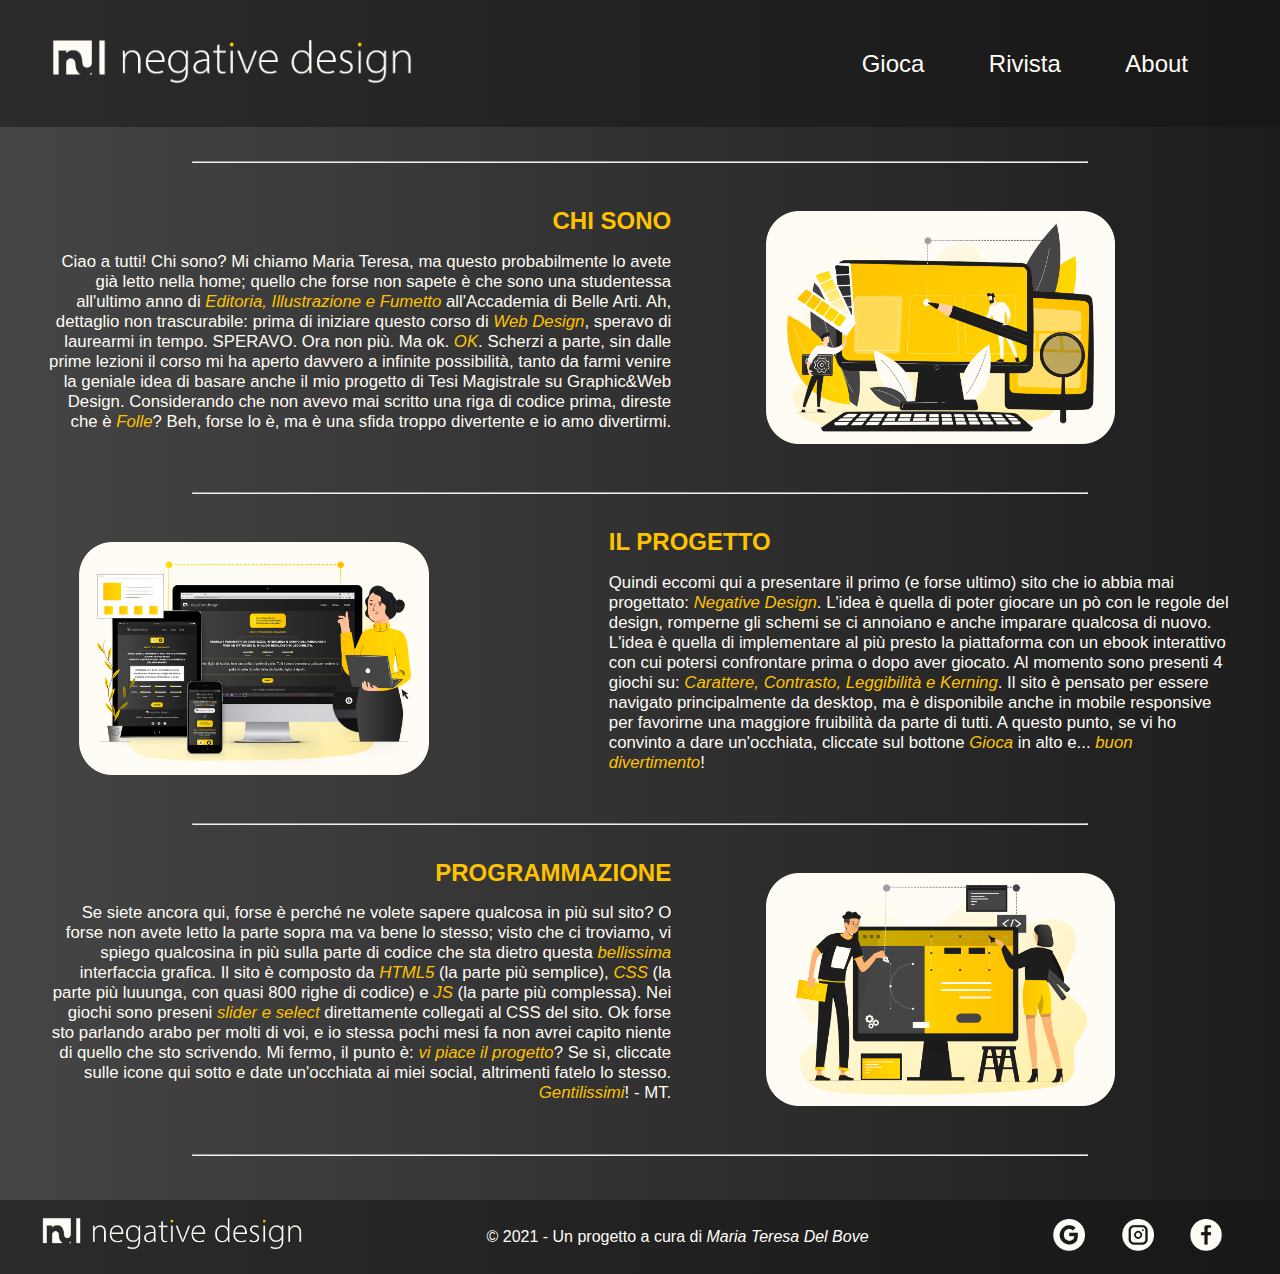
==== about.html @ 154e50cb "Aggiunta pagina About e collegata a navbar" ====
<!doctype html>
<html>
<head>
    <meta name="viewport" content="width=device-width, initial-scale=1.0">
    <link rel="stylesheet" href="stile_nd.css" type="text/css">
    <link rel="icon" type="image/png" href="favicon.png">
    <title>Negative Design</title>
</head>

<body>
    <div id="homemenu">
        <a href="homepage.html"><img id="header-logo-ext" src="immagini/Logo_Bianco-Giallo_ext.png" alt="ND LOGO"></a>
        <nav id="navbar">
	        <ul>
 		        <a href="carattere.html"><li>Gioca</li></a>
 		        <a href="#"><li>Rivista</li></a>
 		        <a href="about.html"><li>About</li></a>
	        </ul>
        </nav>
    </div>
    
     <br/> <hr>
        
        <div class="contenitore-reverse">
            <div class="card-giochi-dx">
                <h3 class="titolo-gioco-dx">CHI SONO</h3>
                <p class="testo-dx">
                Ciao a tutti! Chi sono? Mi chiamo Maria Teresa, ma questo probabilmente lo avete già letto nella home; quello che forse non sapete è che sono una studentessa all'ultimo anno di <span class="highlight">Editoria, Illustrazione e Fumetto</span> all'Accademia di Belle Arti. Ah, dettaglio non trascurabile: prima di iniziare questo corso di <span class="highlight">Web Design</span>, speravo di laurearmi in tempo. SPERAVO. Ora non più. Ma ok. <span class="highlight">OK</span>. Scherzi a parte, sin dalle prime lezioni il corso mi ha aperto davvero a infinite possibilità, tanto da farmi venire la geniale idea di basare anche il mio progetto di Tesi Magistrale su Graphic&Web Design. Considerando che non avevo mai scritto una riga di codice prima, direste che è <span class="highlight">Folle</span>? Beh, forse lo è, ma è una sfida troppo divertente e io amo divertirmi.
                </p>
            </div>
            <div class="img-contenitore-dx">
            <img src="immagini/illustrazione_about_01.png" class="illustrazione-about" alt="Illustrazione">
            </div>
        </div>
    
     <hr>

        <div class="contenitore">
            <div class="img-contenitore-sx">
            <img src="immagini/illustrazione_about_02.png" class="illustrazione-about" alt="Illustrazione">
            </div>
            <div class="card-giochi-sx">
                <h3 class="titolo-gioco-sx">IL PROGETTO</h3><br/>
                <p class="testo-sx">Quindi eccomi qui a presentare il primo (e forse ultimo) sito che io abbia mai progettato: <span class="highlight">Negative Design</span>. L'idea è quella di poter giocare un pò con le regole del design, romperne gli schemi se ci annoiano e anche imparare qualcosa di nuovo. L'idea è quella di implementare al più presto la piattaforma con un ebook interattivo con cui potersi confrontare prima o dopo aver giocato. Al momento sono presenti 4 giochi su: <span class="highlight">Carattere, Contrasto, Leggibilità e Kerning</span>. Il sito è pensato per essere navigato principalmente da desktop, ma è disponibile anche in mobile responsive per favorirne una maggiore fruibilità da parte di tutti. A questo punto, se vi ho convinto a dare un'occhiata, cliccate sul bottone <span class="highlight">Gioca</span> in alto e... <span class="highlight">buon divertimento</span>!
                </p>
            </div>
        </div>
    
    <hr>
    
        <div class="contenitore-reverse">
            <div class="card-giochi-dx">
                <h3 class="titolo-gioco-dx">PROGRAMMAZIONE</h3>
                <p class="testo-dx">
                Se siete ancora qui, forse è perché ne volete sapere qualcosa in più sul sito? O forse non avete letto la parte sopra ma va bene lo stesso; visto che ci troviamo, vi spiego qualcosina in più sulla parte di codice che sta dietro questa <span class="highlight">bellissima</span> interfaccia grafica. Il sito è composto da <span class="highlight">HTML5</span> (la parte più semplice), <span class="highlight">CSS</span> (la parte più luuunga, con quasi 800 righe di codice) e <span class="highlight">JS</span> (la parte più complessa). Nei giochi sono preseni <span class="highlight">slider e select</span> direttamente collegati al CSS del sito. Ok forse sto parlando arabo per molti di voi, e io stessa pochi mesi fa non avrei capito niente di quello che sto scrivendo. Mi fermo, il punto è: <span class="highlight">vi piace il progetto</span>? Se sì, cliccate sulle icone qui sotto e date un'occhiata ai miei social, altrimenti fatelo lo stesso. <span class="highlight">Gentilissimi</span>! - MT.</p>
            </div>
            <div class="img-contenitore-dx">
            <img src="immagini/illustrazione_about_03.png" class="illustrazione-about" alt="Illustrazione">
            </div>
        </div>
    
    <hr> <br/><br/>
    
    <div id="footer">
        <a href="homepage.html"><img id="footer-logo-ext" src="immagini/Logo_Bianco-Giallo_ext.png" alt="ND LOGO"></a>
        <p id="copyright">© 2021 - Un progetto a cura di <i>Maria Teresa Del Bove</i></p>
        <nav id="footer-navbar">
	        <ul>
 		        <a href="mailto:mariat.delbove@gmail.com"><img class="social-icon" src="immagini/icon_google.png" alt="Icona Google"></a>
 		        <a href="https://www.instagram.com/mariatdelbove/" target="_blank"><img class="social-icon" src="immagini/icon_insta.png" alt="Icona Instagram"></a>
 		        <a href="https://www.facebook.com/ImmaginartediMariaT" target="_blank"><img class="social-icon" src="immagini/icon_fb.png" alt="Icona Facebook"></a>
	        </ul>
        </nav>
    </div>
</body>
	
</html>
---- stile_nd.css ----
@charset "utf-8";

:root {
  --giallochiaro: #FFDA00;
  --gialloscuro: #FFC200;
  --grigio: #454545;
  --nero: #1D1D1D;
  --bianco: #FFFCF5;
}
* {
    box-sizing: border-box;
}




/* GENERAL */
h3 {
    color: var(--gialloscuro);
    text-transform: uppercase;
}

#heading {
    font-size: 2em;
    font-weight: 800;
    text-transform: uppercase;
}

html {
    background-image: linear-gradient(to right, var(--grigio) , var(--nero));
}

body {
    font-family: "Myriad Pro", "Helvetica", "Gill Sans", "Gill Sans MT", "Arial", sans-serif;
    margin: 0 auto;
    text-align: center;
    color: var(--bianco);
}

button {
    background-image: linear-gradient(to right, var(--giallochiaro) , var(--gialloscuro));
    border-radius: 50px;
    border: none;
    box-shadow: 0 0 0 1px var(--grigio);
    font-size: 16pt;
    font-weight: 600;
    color: var(--nero);
    padding: 15px 30px;
}

.icone-giochi-interni {
    width: 20%;
    margin: 2em;
}

.titolo-gioco-interno {
    text-align: center;
    margin: 0;
    font-size: 1.5em;
    color: var(--gialloscuro);
}

hr {
    width: 35%;
    color: var(--bianco);
    margin-top: 2.5em;
}

.range-contenitore {
    margin: 2em auto;
}

.confirm-button {
    margin: 2em auto;
}

a:link {
    text-decoration: none;
    color: var(--bianco);
    cursor: pointer;
}

a:visited {
    text-decoration: none;
    color: var(--bianco);
}

a:hover {
    text-decoration: none;
    color: var(--giallochiaro);
    opacity: 0.9;
    transition: 0.2s;
}

html {
  scroll-behavior: smooth;
}

.icone-giochi:hover {
    opacity: 0.93;
    transition: 0.2s;
}

#footer {
    display: flex;
    align-content: center;
    justify-content: space-between;
    background-color: rgba(18,18,18,0.50);
    padding: 1em
}

#footer-navbar {
    display: flex;
    align-items: center;
}

.social-icon {
    width: 2em;
    margin: 0 1em;
}


#footer-logo-ext {
    padding: 0 30px;
    width: 20em;
}




/* HOMEPAGE */
#video-homepage {
    width: 70%;
    margin: 2.5em auto 1em auto;
    border-radius: 5em;
}

h2 {
    font-size: 1.75em;
    text-transform: uppercase;
    line-height: 1.5;
    font-weight: 600;
    max-width: 70%;
    margin: 1.25em auto 0 auto;
}

.highlight {
    text-transform: none;
    font-style: italic;
    font-weight: 300;
    color: var(--gialloscuro)
}

#header-logo {
    width: 40em;
    padding: 5em 5%;
    margin-bottom: auto auto;
}

#header-logo-ext {
    padding: 0 30px;
    width: 30em;
}

p#about {
    text-align: center;
    font-size: 1.2em;
    color: var(--bianco);
}

#tasto-entra {
    margin-top: 30px;
    
}

nav ul {
    margin: 0 30px;
}

nav li {
    list-style: none;
    margin: 0 auto;
    padding: 0 30px;
    display: inline;
    color: var(--bianco);
    font-size: 20pt;
}
		
nav li:hover {
    color: var(--gialloscuro);
}

#homemenu {
    width: 100%;
    display:flex;
    justify-content: space-between;
    align-items: center;
    padding: 2em;
    background-color: rgba(18,18,18,0.50);
}

#navbar {
    display:flex;
    justify-content: space-between;
}

.contenitore {
    margin: 2em;
    display: flex;
    flex-wrap: wrap;
    justify-content: space-around;
    align-items: center;
}

.contenitore-reverse {
    margin: 2em;
    display: flex;
    flex-wrap: wrap;
    justify-content: space-around;
    align-items: center;
}

.card-giochi-sx {    
    flex-basis: 50%;
    display: flex;
    flex-wrap: wrap;
    flex-direction: row;
    justify-content: left;
    align-items: center;
}

.card-giochi-dx {    
    flex-basis: 50%;
    display: flex;
    flex-wrap: wrap;
    flex-direction: row-reverse;
    justify-content: right;
    align-items: center;
}

.titolo-gioco-sx {
    text-align: left;
    margin: 0;
    font-size: 2em;
}

.titolo-gioco-dx {
    text-align: right;
    margin: 0;
    font-size: 2em;
}

.testo-sx {
    text-align: left;
    font-size: 1.5em;
}

.testo-dx {
    text-align: right;
    font-size: 1.5em;
}

.icone-giochi {
    width: 50%;
    flex-basis: 70%;
    margin: 2em;
}

.img-contenitore-sx {
    flex-basis: 40%;
    display: flex;
    flex-wrap: wrap;
    flex-direction: row-reverse;
    justify-content: left; 
}

.img-contenitore-dx {
    flex-basis: 40%;
    display: flex;
    flex-wrap: wrap;
    flex-direction: row;
    justify-content: left; 
}




/* ABOUT */
.illustrazione-about {
    width: 50%;
    flex-basis: 70%;
    margin: 2em;
}



/* CARATTERE */
#text-box-carattere {
    margin: 0 auto;
    border: 2px;
    border-color: var(--giallochiaro);
    width: 700px;
    background: transparent;
    text-align: center;
}

#text-content-carattere {
    font-size: 18pt;
    padding: 25px;
    position: relative;
    line-height: 1.5;
}

#range1-carattere, #range2-carattere, #range3-carattere {
    margin-top: 20px;
    margin-left: 50px;
    margin-right: 50px;
}

#label1-carattere {
    position: relative;
    left: -178px;
}

#label2-carattere {
    position: relative;
    left: -8px;
}

#label3-carattere {
    position: relative;
    left: 168px;
}

.range-carattere {
    -webkit-appearance: none;
    height: 10px;
    border-radius: 5px;
    background: #E3E3E3;
    -webkit-transition: 0.2s;
    transition: opacity 0.2s;
}

.range-carattere:hover {
    background: #CACACA;
}

.range-carattere::-webkit-slider-thumb {
    -webkit-appearance: none;
    appearance: none;
    width: 20px;
    height: 20px;
    border-radius: 50%;
    box-shadow: 0 0 0 1px #757575;
    background: #FFE000;
    cursor: pointer;
}

.range-carattere::-moz-range-thumb {
    width: 20px;
    height: 20px;
    border-radius: 50%;
    box-shadow: 0 0 0 1px #404040;
    background: #FFE000;
    cursor: pointer;
}




/* CONTRASTO */
#text-box-contrasto {
    border: 2px;
    background-color: hsla(0, 0%, 100%, 1.00);
    width: 70%;
}

#text-content-contrasto {
    font-size: 30pt;
    line-height: 1.25;
    padding: 25px;
    position: relative;
    color: hsla(0, 0%, 0%, 1.00);
}

#range1-contrasto, #range2-contrasto, #range3-contrasto, #range4-contrasto, #range5-contrasto, #range6-contrasto {
    margin-top: 20px;
    margin-left: 50px;
    margin-right: 50px;
}

#label1-contrasto {
    position: relative;
    left: 15px;
    margin-right: 15px;
}

#label3-contrasto {
    position: relative;
    left: -106px;
}

#label4-contrasto {
    position: relative;
    left: 51px;
}

#label5-contrasto {
    position: relative;
    left: 200px;
}

.range-contrasto {
    -webkit-appearance: none;
    height: 10px;
    border-radius: 5px;
    background: #E3E3E3;
    -webkit-transition: 0.2s;
    transition: opacity 0.2s;
}

.range-contrasto:hover {
    background: #CACACA;
}

.range-contrasto::-webkit-slider-thumb {
    -webkit-appearance: none;
    appearance: none;
    width: 20px;
    height: 20px;
    border-radius: 50%;
    box-shadow: 0 0 0 1px var(--grigio);
    background: var(--giallochiaro);
    cursor: pointer;
}

.range-contrasto::-moz-range-thumb {
    width: 20px;
    height: 20px;
    border-radius: 50%;
    box-shadow: 0 0 0 1px var(--nero);
    background: var(--giallochiaro);
    cursor: pointer;
}

  


/* LEGGIBILITA */
#text-box-leggibilita {               
     border: 2px;
     background-color: transparent;
     width: 50%;
     margin: 4.75em auto 2em auto;
}

#text-content-leggibilita {
     font-size: 28pt;
     padding: 25px;
     position: relative;
     color: var(--nero);
}

.label-leggibilita {
     font-size: 22px;
     font-weight: 500;
     margin: 20px 20px;
}

/* The container */
.container {
    display: inline;
    position: relative;
    padding-left: 35px;
    margin: 0 20px 12px 20px;
    cursor: pointer;
    font-size: 20px;
    -webkit-user-select: none;
    -moz-user-select: none;
    -ms-user-select: none;
    user-select: none;
}

/* Hide the browser's default radio button */
.container input {
    position: absolute;
    opacity: 0;
    cursor: pointer;
}

/* Create a custom radio button */
.checkmark {
    position: absolute;
    top: 0;
    left: 0;
    height: 20px;
    width: 20px;
    background-color: #E3E3E3;
    border-radius: 50%;
    -webkit-transition: 0.2s;
    transition: opacity 0.2s;
}

/* On mouse-over, add a grey background color */
.container:hover input ~ .checkmark {
    background-color: #CACACA;
}

/* When the radio button is checked, add a yellow background */
.container input:checked ~ .checkmark {
    box-shadow: 0 0 0 1px #404040;
    background-color: #FFE000;
}

/* Create the indicator (the dot/circle - hidden when not checked) */
.checkmark:after {
    content: "";
    position: absolute;
    display: none;
}

/* Show the indicator (dot/circle) when checked */
.container input:checked ~ .checkmark:after {
    display: block;
}




/* KERNING */
.minimum {
    font-size: 218.5px;
    position: relative;
    width: 50%;
    margin: 0 auto;
}

#letter-m1, #letter-i1, #letter-n, #letter-i2, #letter-m2, #letter-u, #letter-m3 {
    position: relative;
}

#minimum-result {
    position: relative;
    top: -258px;
    color: var(--gialloscuro);
    z-index: -1;
    visibility: hidden;
}

#range-i1, #range-n, #range-i2, #range-m2, #range-u {
    width: 100px;
    margin: 0 10px;
    position: relative;
    top: -210px;
}

.range-kerning {
    -webkit-appearance: none;
    width: 100%;
    height: 10px;
    border-radius: 5px;
    background: #E3E3E3;
    -webkit-transition: 0.2s;
    transition: opacity 0.2s;
}

.range-kerning:hover {
    background: #CACACA;
}

.range-kerning::-webkit-slider-thumb {
    -webkit-appearance: none;
    appearance: none;
    width: 20px;
    height: 20px;
    border-radius: 50%;
    box-shadow: 0 0 0 1px var(--grigio);
    background: var(--giallochiaro);
    cursor: pointer;
}

.range-kerning::-moz-range-thumb {
    width: 20px;
    height: 20px;
    border-radius: 50%;
    box-shadow: 0 0 0 1px var(--grigio);
    background: var(--giallochiaro);
    cursor: pointer;
}

#range-contenitore-kerning {
    position: relative;
    top: -7.5em;
    margin-top: 5em;
    margin-bottom: 3em;
}

#kerning-confirm {
    position: relative;
    top: -300px;
}




/* MEDIA QUERY */
@media screen and (min-width: 1025px) and (max-width: 1420px) {
    h2 {font-size: 1.3em;}
    #freccia-giu {width: 2.25em;}
    
    .titolo-gioco-dx, .titolo-gioco-sx {font-size: 1.5em;}
    .testo-dx, .testo-sx {font-size: 1.05em;}
    .contenitore, .contenitore-reverse {margin: 1em;}
    hr {margin-top: 1em; width: 70%}
    #header-logo-ext {padding: 0 20px; width: 25em;}
    nav li {font-size: 18pt;}
    
    #label5-contrasto {left: 140px;}
    #text-content-contrasto {font-size: 24pt; line-height: 1.35;}
    table#text-box-contrasto {width: 70%;}
    
    .minimum {width: 50%; margin-bottom: 60px; font-size: 180px;}
    #minimum-result {top: -273px;}
    
    #footer {padding: 0.75em;}
    #copyright {font-size: 1em;}
    #footer-navbar {justify-content: center; margin-left: -3.5em;}
}

@media screen and (min-width: 768px) and (max-width: 1024px) {
    h2 {font-size: 1.5em;}
    #freccia-giu {width: 1.75em;}
    
    .titolo-gioco-dx, .titolo-gioco-sx {font-size: 1.2em;}
    .testo-dx, .testo-sx {font-size: 0.75em;}
    .contenitore, .contenitore-reverse {margin: 1em;}
    hr {margin-top: 1em; width: 60%}
    #header-logo-ext {padding: 0 10px; width: 16em;}
    nav li {font-size: 14pt; padding: 0 20px;}
    #header-logo {width: 35em;}
    
    #heading {font-size: 1.5em; max-width: 90%; margin: 1em auto;}    
    .confirm-button {margin: 1.25em auto;}
    
    #range1-contrasto, #range2-contrasto, #range3-contrasto, #range4-contrasto, #range5-contrasto, #range6-contrasto {margin-left: 20px; margin-right: 20px;}
    #label3-contrasto {left: -50px;}
    #label5-contrasto {left: 140px;}
    td#text-content-contrasto {font-size: 20pt; line-height: 1.5;}
    table#text-box-contrasto {width: 80%;}
    
    .container {font-size: 1.1em; margin: 0 10px 12px 10px;}
    .label-leggibilita {font-size: 1.1em;}
    
    .minimum {width: 50%; margin-bottom: 60px; font-size: 160px;}
    #minimum-result {top: -250px;}
    #range-i1, #range-n, #range-i2, #range-m2, #range-u { width: 80px; margin: 15px 5px 0 5px;}
    
    #footer {flex-direction: column; padding: 0.75em;}
    #copyright {font-size: 1.25em; margin-bottom: 2em;}
    #footer-navbar {justify-content: center;}
}

@media screen and (min-width: 501px) and (max-width: 767px) {
    h2 {font-size: 1.1em;}
    #freccia-giu {width: 1.75em;}
    
    .titolo-gioco-dx, .titolo-gioco-sx, .testo-dx, .testo-sx {text-align: center;}
    .titolo-gioco-dx, .titolo-gioco-sx {font-size: 1.25em;}
    .testo-dx, .testo-sx {font-size: 1em;}
    .card-giochi-dx, .card-giochi-sx {flex-direction: column;}
    .card-giochi-dx, .card-giochi-sx, .img-contenitore-dx, .img-contenitore-sx {justify-content: center;}
    .contenitore {margin: 1em; flex-direction: column; justify-content: center;}
    .contenitore-reverse {flex-direction: column-reverse;}
    hr {margin-top: 1em; width: 70%}
    #header-logo-ext {padding: 0 10px; width: 16em;}
    nav li {font-size: 14pt; padding: 0 20px;}
    nav ul {padding: 0;}
    #homemenu {flex-direction: column; padding: 1em;}
    #navbar {margin-top: 0.5em;}
    #header-logo {width: 30em;}
    
    #heading {font-size: 1.25em; max-width: 90%; margin: 1em auto;}    
    .confirm-button {margin: 1em auto;}
    
    #text-box-carattere {width: 90%;}
    #range1-carattere, #range2-carattere, #range3-carattere {margin-left: 15px; margin-right: 15px;}
    .range-carattere {width: 25%;}
    #label1-carattere {left: -100px;}
    #label3-carattere {left: 90px;}
    
    #range1-contrasto, #range2-contrasto, #range3-contrasto, #range4-contrasto, #range5-contrasto, #range6-contrasto {margin-left: 15px; margin-right: 15px;}
    .range-contrasto {width: 20%;}
    #label3-contrasto {left: -15px;}
    #label5-contrasto {left: 100px;}
    td#text-content-contrasto {font-size: 14pt; line-height: 1.5;}
    #text-box-contrasto {width: 90%;}
    
    .container {font-size: 0.8em; margin: 0 0.5px 12px 0.5px;}
    .label-leggibilita {font-size: 1em; margin-left: 1px; margin-right: 5px;}
    .checkmark {margin-left: 10px; top: -3.5px;}
    #text-content-leggibilita {font-size: 24pt; line-height: 1.5;}
    #text-box-leggibilita {width: 90%; margin-top: 55px;}
    
    .minimum {width: 50%; margin-top: 50px; margin-bottom: 80px; font-size: 100px;}
    #minimum-result {top: -201px;}
    #range-i1, #range-n, #range-i2, #range-m2, #range-u { width: 60px; height: 10px; margin: 70px 2px 0 2px;}
    
    #footer {flex-direction: column;}
    #copyright {font-size: 1em; margin-bottom: 2em;}
    #footer-navbar {justify-content: center;}
}

@media screen and (max-width: 500px) {
    h2 {font-size: 0.8em;}
    #freccia-giu {width: 1.5em;}
    
    .titolo-gioco-dx, .titolo-gioco-sx, .testo-dx, .testo-sx {text-align: center;}
    .titolo-gioco-dx, .titolo-gioco-sx {font-size: 1.25em;}
    .testo-dx, .testo-sx {font-size: 1em;}
    .card-giochi-dx, .card-giochi-sx {flex-direction: column;}
    .card-giochi-dx, .card-giochi-sx, .img-contenitore-dx, .img-contenitore-sx {justify-content: center;}
    .contenitore {margin: 1em; flex-direction: column; justify-content: center;}
    .contenitore-reverse {flex-direction: column-reverse;}
    hr {margin-top: 1em;}
    #header-logo-ext {padding: 0 10px; width: 14em;}
    nav li {font-size: 14pt; padding: 0 10px;}
    nav ul {padding: 0;}
    #homemenu {flex-direction: column; padding: 1em;}
    #navbar {margin-top: 0.5em;}
    #header-logo {width: 20em;}
    #about {font-size: 1em;}
    button {font-size: 12pt;}
    .icone-giochi {width: 200px;}
    
    .titolo-gioco-interno {font-size: 1.2em;}
    #heading {font-size: 1.1em; max-width: 90%; margin: 1em auto;}
    .confirm-button {margin: 1em auto;}
    
    #text-box-carattere {width: 90%;}
    #text-content-carattere {font-size: 1.2em}
    #range1-carattere, #range2-carattere, #range3-carattere {margin-left: 15px; margin-right: 15px;}
    .range-carattere {width: 20%;}
    #label1-carattere {left: -50px;}
    #label3-carattere {left: 35px;}
    
    #range1-contrasto, #range2-contrasto, #range3-contrasto, #range4-contrasto, #range5-contrasto, #range6-contrasto {margin-left: 5px; margin-right: 5px; margin-top: 12px;}
    .range-contrasto {width: 20%;}
    #label3-contrasto {left: 30px;}
    #label5-contrasto {left: 60px;}
    #text-content-contrasto {font-size: 10pt;}
    td#text-content-contrasto {font-size: 10pt; line-height: 2;}
    table#text-box-contrasto {width: 90%; margin-top: 2em;}
    
    .container {font-size: 0.5em; margin: 0 0.5px 6px 0.5px;}
    .label-leggibilita {font-size: 0.5em; margin-left: 0; margin-right: 1px;}
    .checkmark {width: 15px; height: 15px; margin-left: 15px; top: -1.5px;}
    #text-content-leggibilita {font-size: 16pt; line-height: 1.5;}
    #text-box-leggibilita {width: 90%; margin-top: 0; margin-bottom: 15px;}
    
    .minimum {width: 50%; margin-top: 50px; margin-bottom: 80px; font-size: 70px;}
    #minimum-result {top: -166px;}
    #range-i1, #range-n, #range-i2, #range-m2, #range-u { width: 60px; height: 8px; margin: 90px 2px 0 2px;}
    
    #footer {flex-direction: column;}
    #copyright {font-size: 0.8em; margin-bottom: 2em;}
    #footer-navbar {justify-content: center;}
}
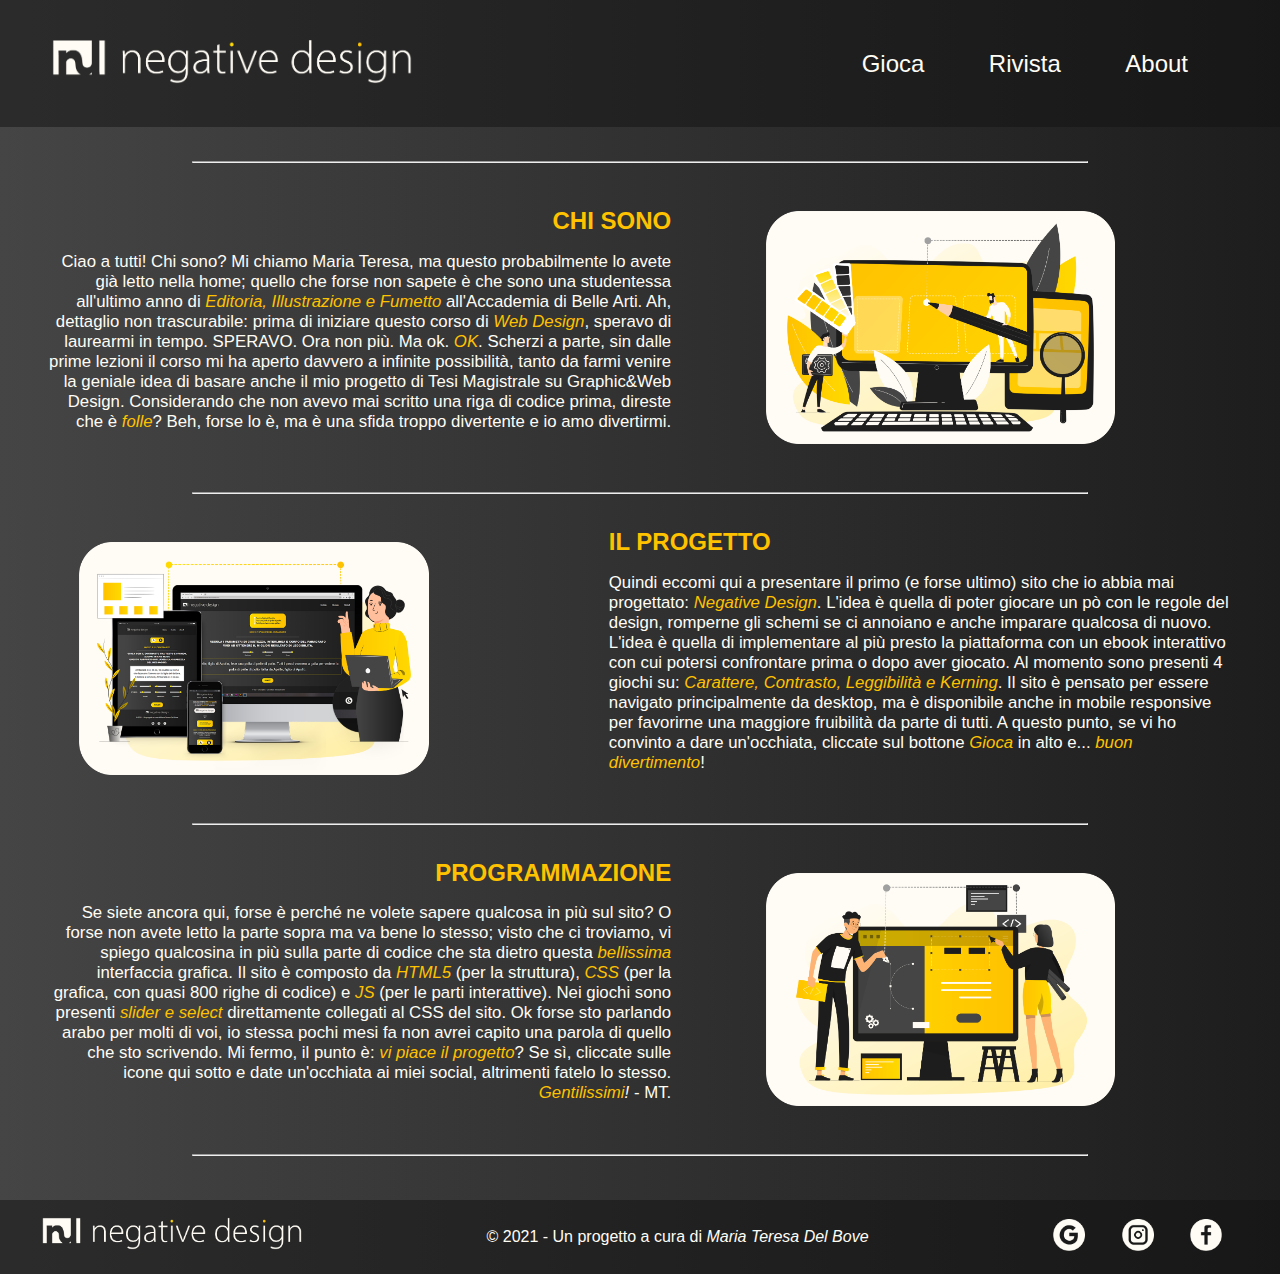
==== commit 7fe9bcd5: "Errori di battitura - pagina About" ====
--- a/about.html
+++ b/about.html
@@ -25,7 +25,7 @@
             <div class="card-giochi-dx">
                 <h3 class="titolo-gioco-dx">CHI SONO</h3>
                 <p class="testo-dx">
-                Ciao a tutti! Chi sono? Mi chiamo Maria Teresa, ma questo probabilmente lo avete già letto nella home; quello che forse non sapete è che sono una studentessa all'ultimo anno di <span class="highlight">Editoria, Illustrazione e Fumetto</span> all'Accademia di Belle Arti. Ah, dettaglio non trascurabile: prima di iniziare questo corso di <span class="highlight">Web Design</span>, speravo di laurearmi in tempo. SPERAVO. Ora non più. Ma ok. <span class="highlight">OK</span>. Scherzi a parte, sin dalle prime lezioni il corso mi ha aperto davvero a infinite possibilità, tanto da farmi venire la geniale idea di basare anche il mio progetto di Tesi Magistrale su Graphic&Web Design. Considerando che non avevo mai scritto una riga di codice prima, direste che è <span class="highlight">Folle</span>? Beh, forse lo è, ma è una sfida troppo divertente e io amo divertirmi.
+                Ciao a tutti! Chi sono? Mi chiamo Maria Teresa, ma questo probabilmente lo avete già letto nella home; quello che forse non sapete è che sono una studentessa all'ultimo anno di <span class="highlight">Editoria, Illustrazione e Fumetto</span> all'Accademia di Belle Arti. Ah, dettaglio non trascurabile: prima di iniziare questo corso di <span class="highlight">Web Design</span>, speravo di laurearmi in tempo. SPERAVO. Ora non più. Ma ok. <span class="highlight">OK</span>. Scherzi a parte, sin dalle prime lezioni il corso mi ha aperto davvero a infinite possibilità, tanto da farmi venire la geniale idea di basare anche il mio progetto di Tesi Magistrale su Graphic&Web Design. Considerando che non avevo mai scritto una riga di codice prima, direste che è <span class="highlight">folle</span>? Beh, forse lo è, ma è una sfida troppo divertente e io amo divertirmi.
                 </p>
             </div>
             <div class="img-contenitore-dx">
@@ -52,7 +52,7 @@
             <div class="card-giochi-dx">
                 <h3 class="titolo-gioco-dx">PROGRAMMAZIONE</h3>
                 <p class="testo-dx">
-                Se siete ancora qui, forse è perché ne volete sapere qualcosa in più sul sito? O forse non avete letto la parte sopra ma va bene lo stesso; visto che ci troviamo, vi spiego qualcosina in più sulla parte di codice che sta dietro questa <span class="highlight">bellissima</span> interfaccia grafica. Il sito è composto da <span class="highlight">HTML5</span> (la parte più semplice), <span class="highlight">CSS</span> (la parte più luuunga, con quasi 800 righe di codice) e <span class="highlight">JS</span> (la parte più complessa). Nei giochi sono preseni <span class="highlight">slider e select</span> direttamente collegati al CSS del sito. Ok forse sto parlando arabo per molti di voi, e io stessa pochi mesi fa non avrei capito niente di quello che sto scrivendo. Mi fermo, il punto è: <span class="highlight">vi piace il progetto</span>? Se sì, cliccate sulle icone qui sotto e date un'occhiata ai miei social, altrimenti fatelo lo stesso. <span class="highlight">Gentilissimi</span>! - MT.</p>
+                Se siete ancora qui, forse è perché ne volete sapere qualcosa in più sul sito? O forse non avete letto la parte sopra ma va bene lo stesso; visto che ci troviamo, vi spiego qualcosina in più sulla parte di codice che sta dietro questa <span class="highlight">bellissima</span> interfaccia grafica. Il sito è composto da <span class="highlight">HTML5</span> (per la struttura), <span class="highlight">CSS</span> (per la grafica, con quasi 800 righe di codice) e <span class="highlight">JS</span> (per le parti interattive). Nei giochi sono presenti <span class="highlight">slider e select</span> direttamente collegati al CSS del sito. Ok forse sto parlando arabo per molti di voi, io stessa pochi mesi fa non avrei capito una parola di quello che sto scrivendo. Mi fermo, il punto è: <span class="highlight">vi piace il progetto</span>? Se sì, cliccate sulle icone qui sotto e date un'occhiata ai miei social, altrimenti fatelo lo stesso. <span class="highlight">Gentilissimi</span><i>!</i> - MT.</p>
             </div>
             <div class="img-contenitore-dx">
             <img src="immagini/illustrazione_about_03.png" class="illustrazione-about" alt="Illustrazione">
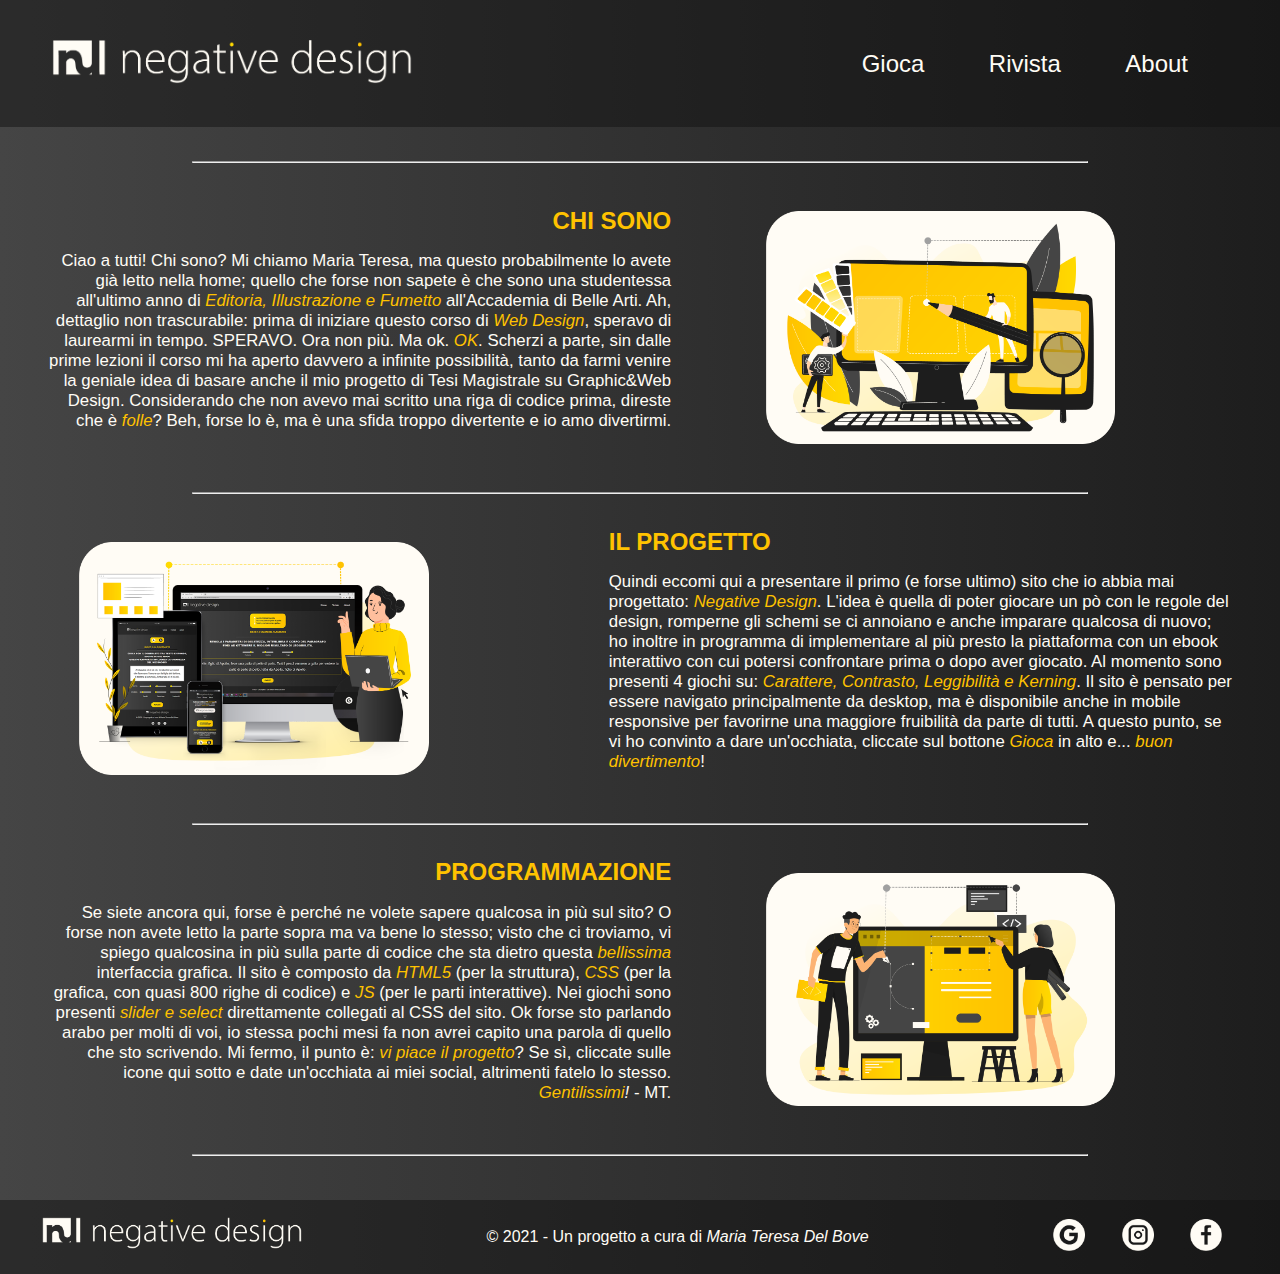
==== commit 8c767582: "Aggiunto link mancante tra pagina about e rivista e corretto copy" ====
--- a/about.html
+++ b/about.html
@@ -13,7 +13,7 @@
         <nav id="navbar">
 	        <ul>
  		        <a href="carattere.html"><li>Gioca</li></a>
- 		        <a href="#"><li>Rivista</li></a>
+ 		        <a href="rivista.html"><li>Rivista</li></a>
  		        <a href="about.html"><li>About</li></a>
 	        </ul>
         </nav>
@@ -41,7 +41,7 @@
             </div>
             <div class="card-giochi-sx">
                 <h3 class="titolo-gioco-sx">IL PROGETTO</h3><br/>
-                <p class="testo-sx">Quindi eccomi qui a presentare il primo (e forse ultimo) sito che io abbia mai progettato: <span class="highlight">Negative Design</span>. L'idea è quella di poter giocare un pò con le regole del design, romperne gli schemi se ci annoiano e anche imparare qualcosa di nuovo. L'idea è quella di implementare al più presto la piattaforma con un ebook interattivo con cui potersi confrontare prima o dopo aver giocato. Al momento sono presenti 4 giochi su: <span class="highlight">Carattere, Contrasto, Leggibilità e Kerning</span>. Il sito è pensato per essere navigato principalmente da desktop, ma è disponibile anche in mobile responsive per favorirne una maggiore fruibilità da parte di tutti. A questo punto, se vi ho convinto a dare un'occhiata, cliccate sul bottone <span class="highlight">Gioca</span> in alto e... <span class="highlight">buon divertimento</span>!
+                <p class="testo-sx">Quindi eccomi qui a presentare il primo (e forse ultimo) sito che io abbia mai progettato: <span class="highlight">Negative Design</span>. L'idea è quella di poter giocare un pò con le regole del design, romperne gli schemi se ci annoiano e anche imparare qualcosa di nuovo; ho inoltre in programma di implementare al più presto la piattaforma con un ebook interattivo con cui potersi confrontare prima o dopo aver giocato. Al momento sono presenti 4 giochi su: <span class="highlight">Carattere, Contrasto, Leggibilità e Kerning</span>. Il sito è pensato per essere navigato principalmente da desktop, ma è disponibile anche in mobile responsive per favorirne una maggiore fruibilità da parte di tutti. A questo punto, se vi ho convinto a dare un'occhiata, cliccate sul bottone <span class="highlight">Gioca</span> in alto e... <span class="highlight">buon divertimento</span>!
                 </p>
             </div>
         </div>
--- a/stile_nd.css
+++ b/stile_nd.css
@@ -46,6 +46,12 @@
     font-weight: 600;
     color: var(--nero);
     padding: 15px 30px;
+    cursor: pointer;
+}
+
+button:hover {
+    opacity: 0.9;
+    transition: 0.2s;
 }
 
 .icone-giochi-interni {
@@ -125,7 +131,30 @@
     width: 20em;
 }
 
-
+#rules {
+    font-size: 1.5em;
+    line-height: 1.5;
+    max-width: 70%;
+    margin: 0 auto;
+    display: none;
+}
+
+#construction-page-ill {
+    width: 70%;
+    margin: 3em auto;
+}
+
+#construction-page-text {
+    font-size: 1.75em;
+    text-transform: none;
+    line-height: 1.5;
+    font-weight: 400;
+    max-width: 70%;
+    margin: 1.25em auto 0 auto;
+}
+
+
+    
 
 
 /* HOMEPAGE */
@@ -595,9 +624,19 @@
     margin-bottom: 3em;
 }
 
-#kerning-confirm {
+.kerning-confirm {
     position: relative;
     top: -300px;
+}
+
+#kerning-rules {
+    font-size: 1.5em;
+    line-height: 1.5;
+    max-width: 70%;
+    margin: 0 auto -250px auto;
+    display: none;
+    position: relative;
+    top: -270px;
 }
 
 
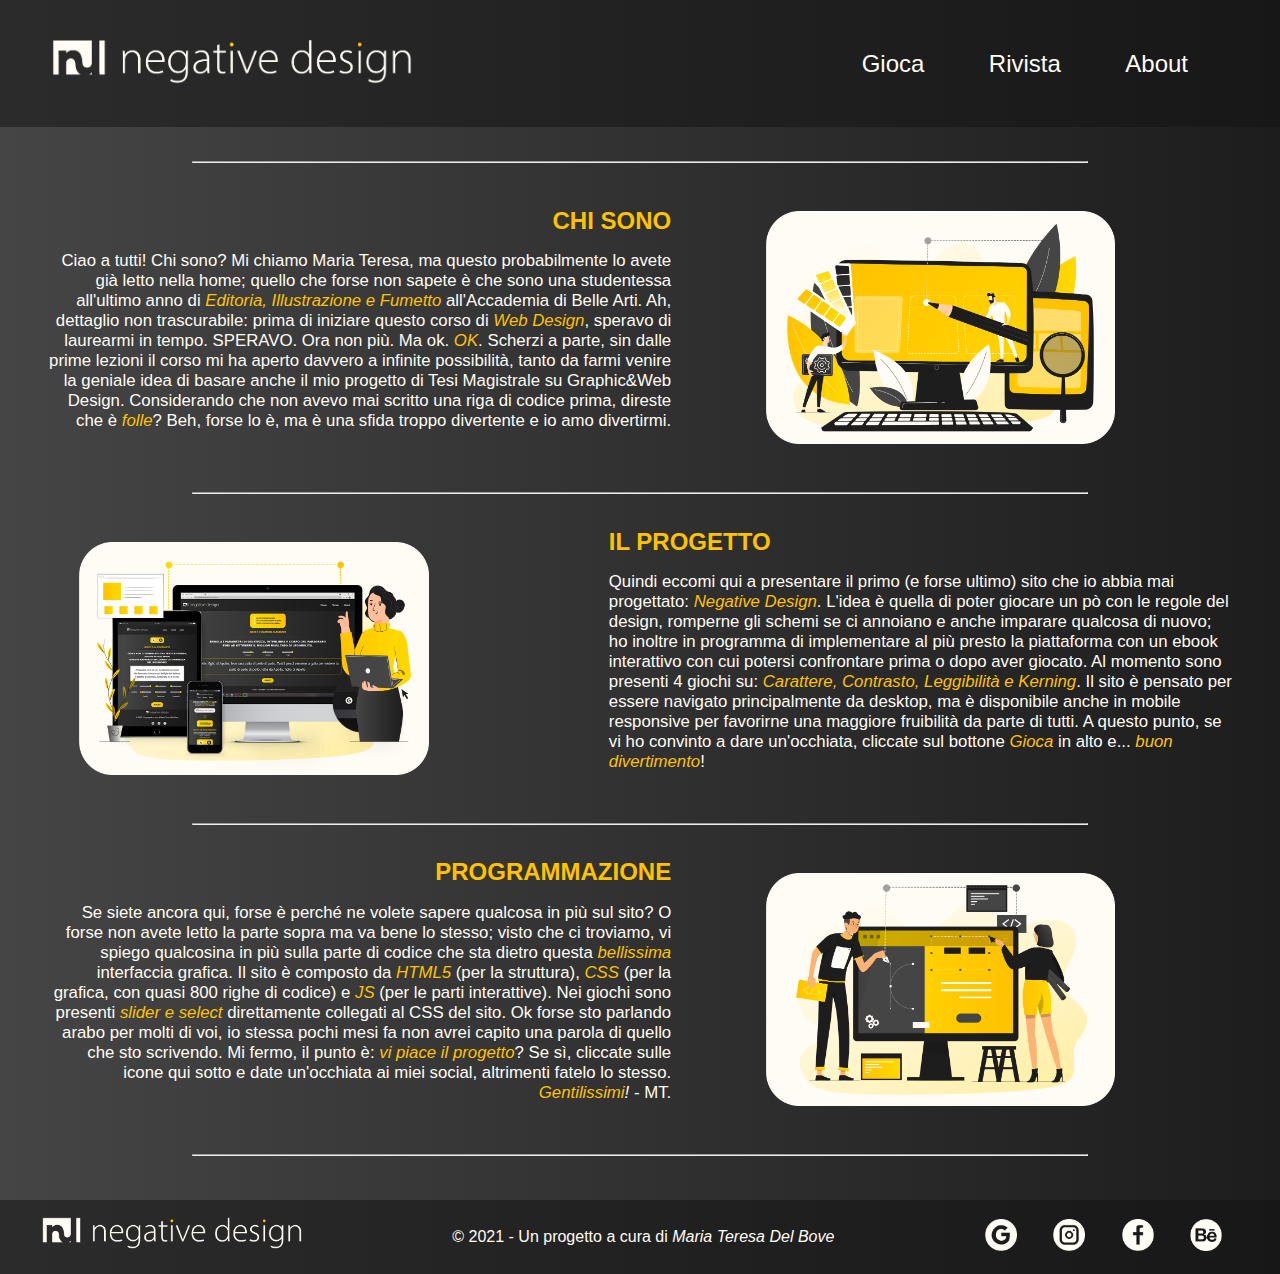
==== commit a63ae572: "Implementata rivista tramite Iframe" ====
--- a/about.html
+++ b/about.html
@@ -69,6 +69,7 @@
  		        <a href="mailto:mariat.delbove@gmail.com"><img class="social-icon" src="immagini/icon_google.png" alt="Icona Google"></a>
  		        <a href="https://www.instagram.com/mariatdelbove/" target="_blank"><img class="social-icon" src="immagini/icon_insta.png" alt="Icona Instagram"></a>
  		        <a href="https://www.facebook.com/ImmaginartediMariaT" target="_blank"><img class="social-icon" src="immagini/icon_fb.png" alt="Icona Facebook"></a>
+                <a href="https://www.behance.net/mariadelbove" target="_blank"><img class="social-icon" src="immagini/icon_be.png" alt="Icona Behance"></a>
 	        </ul>
         </nav>
     </div>
--- a/stile_nd.css
+++ b/stile_nd.css
@@ -641,10 +641,42 @@
 
 
 
+/* RIVISTA */
+#rivista-epub {
+    width: 80em;
+    height: 48em;
+    margin: 3em auto 1em auto;
+    border: 0.5em solid var(--bianco);
+    border-radius: 2em;
+}
+
+/* width 
+::-webkit-scrollbar {
+  width: 20px;
+} */
+
+/* Track 
+::-webkit-scrollbar-track {
+  box-shadow: inset 0 0 5px grey; 
+  border-radius: 10px;
+} */
+ 
+/* Handle 
+::-webkit-scrollbar-thumb {
+  background: red; 
+  border-radius: 10px;
+} */
+
+/* Handle on hover 
+::-webkit-scrollbar-thumb:hover {
+  background: #b30000; 
+} */
+
+
 
 /* MEDIA QUERY */
 @media screen and (min-width: 1025px) and (max-width: 1420px) {
-    h2 {font-size: 1.3em;}
+    h2 {font-size: 1.5em;}
     #freccia-giu {width: 2.25em;}
     
     .titolo-gioco-dx, .titolo-gioco-sx {font-size: 1.5em;}
@@ -664,6 +696,9 @@
     #footer {padding: 0.75em;}
     #copyright {font-size: 1em;}
     #footer-navbar {justify-content: center; margin-left: -3.5em;}
+    
+    #rivista-epub {width: 50em; height: 30em; margin: 2.5em auto 0.5em auto;}
+    #construction-page-text {font-size: 1.5em;}
 }
 
 @media screen and (min-width: 768px) and (max-width: 1024px) {
@@ -697,6 +732,11 @@
     #footer {flex-direction: column; padding: 0.75em;}
     #copyright {font-size: 1.25em; margin-bottom: 2em;}
     #footer-navbar {justify-content: center;}
+    
+    #rivista-epub {width: 42em; height: 24em; margin: 2em auto 0.75em auto;}
+    #construction-page-text {font-size: 1.5em;}
+    
+    .confirm-button {font-size: 1.25em; margin-bottom: 2em;}
 }
 
 @media screen and (min-width: 501px) and (max-width: 767px) {
@@ -747,6 +787,11 @@
     #footer {flex-direction: column;}
     #copyright {font-size: 1em; margin-bottom: 2em;}
     #footer-navbar {justify-content: center;}
+    
+    #rivista-epub {width: 28em; height: 18em; margin: 2em auto 0.75em auto;}
+    #construction-page-text {font-size: 1.1em;}
+    
+    .confirm-button {font-size: 1em; margin-bottom: 2em;}
 }
 
 @media screen and (max-width: 500px) {
@@ -803,4 +848,9 @@
     #footer {flex-direction: column;}
     #copyright {font-size: 0.8em; margin-bottom: 2em;}
     #footer-navbar {justify-content: center;}
+    
+    #rivista-epub {width: 18em; height: 12em; margin: 2em auto 1.5em auto;}
+    #construction-page-text {font-size: 0.8em;}
+    
+    .confirm-button {font-size: 0.75em; margin-bottom: 3em; padding: 1em 1.75em}
 }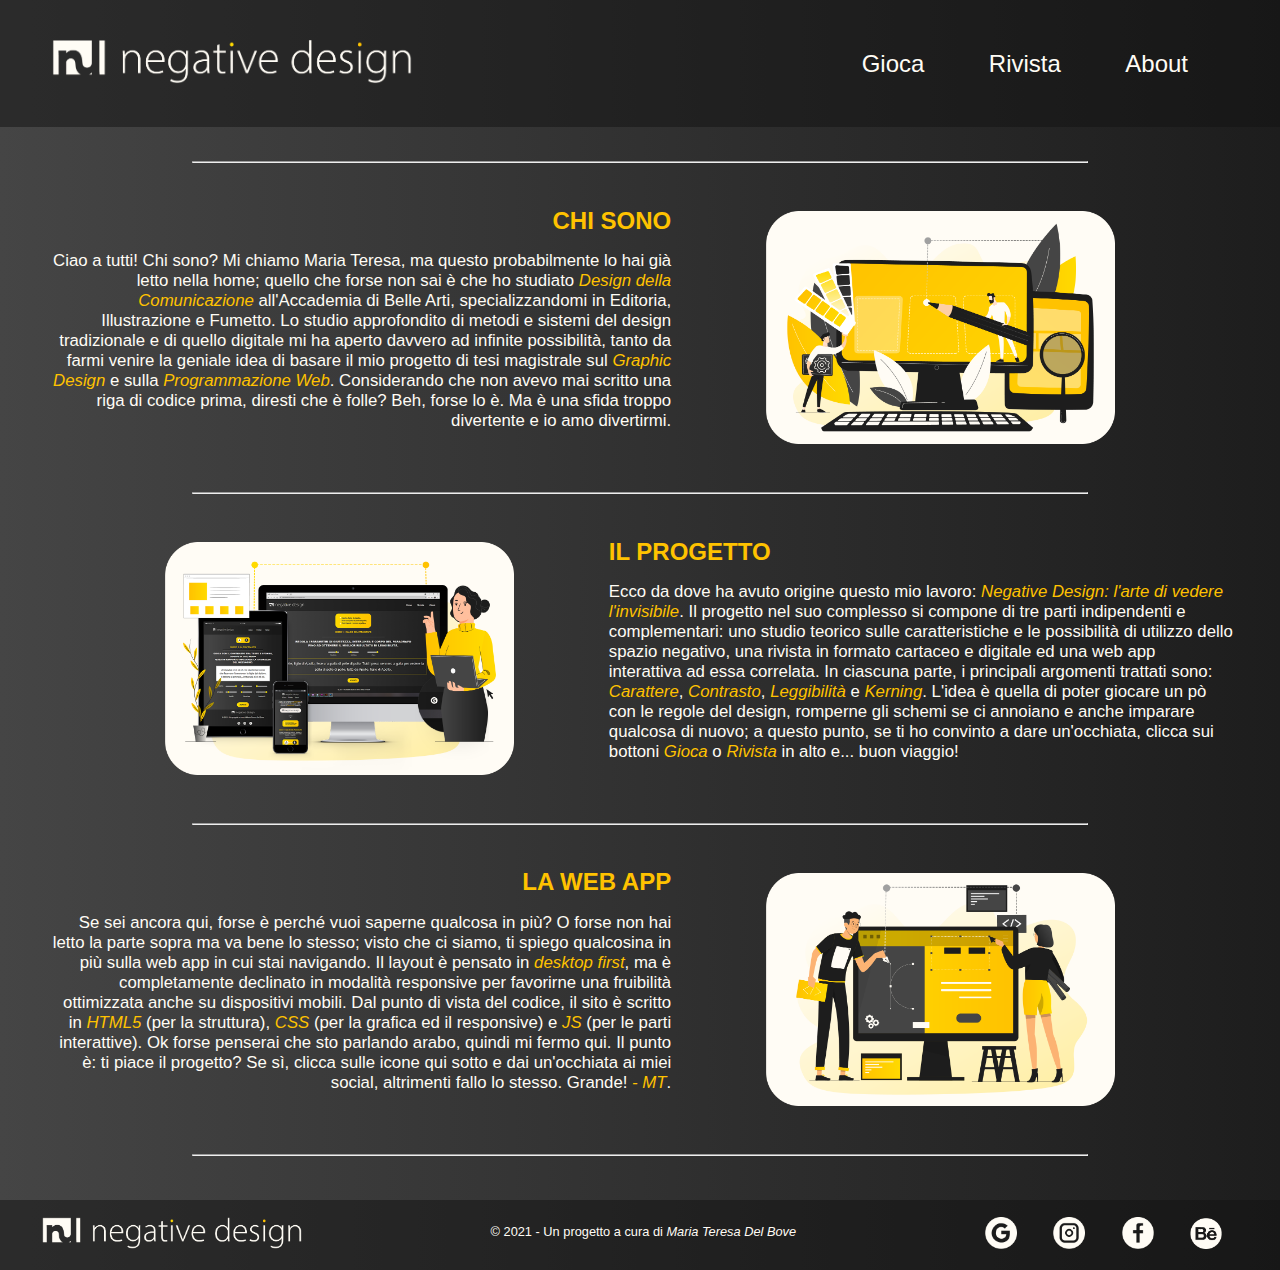
==== commit 57916e78: "Revisione copy pagina about" ====
--- a/about.html
+++ b/about.html
@@ -25,7 +25,7 @@
             <div class="card-giochi-dx">
                 <h3 class="titolo-gioco-dx">CHI SONO</h3>
                 <p class="testo-dx">
-                Ciao a tutti! Chi sono? Mi chiamo Maria Teresa, ma questo probabilmente lo avete già letto nella home; quello che forse non sapete è che sono una studentessa all'ultimo anno di <span class="highlight">Editoria, Illustrazione e Fumetto</span> all'Accademia di Belle Arti. Ah, dettaglio non trascurabile: prima di iniziare questo corso di <span class="highlight">Web Design</span>, speravo di laurearmi in tempo. SPERAVO. Ora non più. Ma ok. <span class="highlight">OK</span>. Scherzi a parte, sin dalle prime lezioni il corso mi ha aperto davvero a infinite possibilità, tanto da farmi venire la geniale idea di basare anche il mio progetto di Tesi Magistrale su Graphic&Web Design. Considerando che non avevo mai scritto una riga di codice prima, direste che è <span class="highlight">folle</span>? Beh, forse lo è, ma è una sfida troppo divertente e io amo divertirmi.
+                Ciao a tutti! Chi sono? Mi chiamo Maria Teresa, ma questo probabilmente lo hai già letto nella home; quello che forse non sai è che ho studiato <span class="highlight">Design della Comunicazione</span> all'Accademia di Belle Arti, specializzandomi in Editoria, Illustrazione e Fumetto. Lo studio approfondito di metodi e sistemi del design tradizionale e di quello digitale mi ha aperto davvero ad infinite possibilità, tanto da farmi venire la geniale idea di basare il mio progetto di tesi magistrale sul <span class="highlight">Graphic Design</span> e sulla <span class="highlight">Programmazione Web</span>. Considerando che non avevo mai scritto una riga di codice prima, diresti che è folle? Beh, forse lo è. Ma è una sfida troppo divertente e io amo divertirmi.
                 </p>
             </div>
             <div class="img-contenitore-dx">
@@ -41,7 +41,7 @@
             </div>
             <div class="card-giochi-sx">
                 <h3 class="titolo-gioco-sx">IL PROGETTO</h3><br/>
-                <p class="testo-sx">Quindi eccomi qui a presentare il primo (e forse ultimo) sito che io abbia mai progettato: <span class="highlight">Negative Design</span>. L'idea è quella di poter giocare un pò con le regole del design, romperne gli schemi se ci annoiano e anche imparare qualcosa di nuovo; ho inoltre in programma di implementare al più presto la piattaforma con un ebook interattivo con cui potersi confrontare prima o dopo aver giocato. Al momento sono presenti 4 giochi su: <span class="highlight">Carattere, Contrasto, Leggibilità e Kerning</span>. Il sito è pensato per essere navigato principalmente da desktop, ma è disponibile anche in mobile responsive per favorirne una maggiore fruibilità da parte di tutti. A questo punto, se vi ho convinto a dare un'occhiata, cliccate sul bottone <span class="highlight">Gioca</span> in alto e... <span class="highlight">buon divertimento</span>!
+                <p class="testo-sx">Ecco da dove ha avuto origine questo mio lavoro: <span class="highlight">Negative Design: l'arte di vedere l'invisibile</span>. Il progetto nel suo complesso si compone di tre parti indipendenti e complementari: uno studio teorico sulle caratteristiche e le possibilità di utilizzo dello spazio negativo, una rivista in formato cartaceo e digitale ed una web app interattiva ad essa correlata. In ciascuna parte, i principali argomenti trattati sono: <span class="highlight">Carattere</span>, <span class="highlight">Contrasto</span>, <span class="highlight">Leggibilità</span> e <span class="highlight">Kerning</span>. L'idea è quella di poter giocare un pò con le regole del design, romperne gli schemi se ci annoiano e anche imparare qualcosa di nuovo; a questo punto, se ti ho convinto a dare un'occhiata, clicca sui bottoni <span class="highlight">Gioca</span> o <span class="highlight">Rivista</span> in alto e... buon viaggio!
                 </p>
             </div>
         </div>
@@ -50,9 +50,9 @@
     
         <div class="contenitore-reverse">
             <div class="card-giochi-dx">
-                <h3 class="titolo-gioco-dx">PROGRAMMAZIONE</h3>
+                <h3 class="titolo-gioco-dx">LA WEB APP</h3>
                 <p class="testo-dx">
-                Se siete ancora qui, forse è perché ne volete sapere qualcosa in più sul sito? O forse non avete letto la parte sopra ma va bene lo stesso; visto che ci troviamo, vi spiego qualcosina in più sulla parte di codice che sta dietro questa <span class="highlight">bellissima</span> interfaccia grafica. Il sito è composto da <span class="highlight">HTML5</span> (per la struttura), <span class="highlight">CSS</span> (per la grafica, con quasi 800 righe di codice) e <span class="highlight">JS</span> (per le parti interattive). Nei giochi sono presenti <span class="highlight">slider e select</span> direttamente collegati al CSS del sito. Ok forse sto parlando arabo per molti di voi, io stessa pochi mesi fa non avrei capito una parola di quello che sto scrivendo. Mi fermo, il punto è: <span class="highlight">vi piace il progetto</span>? Se sì, cliccate sulle icone qui sotto e date un'occhiata ai miei social, altrimenti fatelo lo stesso. <span class="highlight">Gentilissimi</span><i>!</i> - MT.</p>
+                Se sei ancora qui, forse è perché vuoi saperne qualcosa in più? O forse non hai letto la parte sopra ma va bene lo stesso; visto che ci siamo, ti spiego qualcosina in più sulla web app in cui stai navigando. Il layout è pensato in <span class="highlight">desktop first</span>, ma è completamente declinato in modalità responsive per favorirne una fruibilità ottimizzata anche su dispositivi mobili. Dal punto di vista del codice, il sito è scritto in <span class="highlight">HTML5</span> (per la struttura), <span class="highlight">CSS</span> (per la grafica ed il responsive) e <span class="highlight">JS</span> (per le parti interattive). Ok forse penserai che sto parlando arabo, quindi mi fermo qui. Il punto è: ti piace il progetto? Se sì, clicca sulle icone qui sotto e dai un'occhiata ai miei social, altrimenti fallo lo stesso. Grande! <span class="highlight">- MT</span>.</p>
             </div>
             <div class="img-contenitore-dx">
             <img src="immagini/illustrazione_about_03.png" class="illustrazione-about" alt="Illustrazione">
--- a/stile_nd.css
+++ b/stile_nd.css
@@ -21,6 +21,7 @@
 }
 
 #heading {
+    margin-top: 2em;
     font-size: 2em;
     font-weight: 800;
     text-transform: uppercase;
@@ -47,6 +48,7 @@
     color: var(--nero);
     padding: 15px 30px;
     cursor: pointer;
+    margin: 0 auto 1em auto;
 }
 
 button:hover {
@@ -62,7 +64,7 @@
 .titolo-gioco-interno {
     text-align: center;
     margin: 0;
-    font-size: 1.5em;
+    font-size: 2em;
     color: var(--gialloscuro);
 }
 
@@ -140,8 +142,8 @@
 }
 
 #construction-page-ill {
-    width: 70%;
-    margin: 3em auto;
+    width: 60%;
+    margin: 3em auto 2em auto;
 }
 
 #construction-page-text {
@@ -300,7 +302,7 @@
     display: flex;
     flex-wrap: wrap;
     flex-direction: row-reverse;
-    justify-content: left; 
+    justify-content: right; 
 }
 
 .img-contenitore-dx {
@@ -325,7 +327,7 @@
 
 /* CARATTERE */
 #text-box-carattere {
-    margin: 0 auto;
+    margin: 4em auto 1em auto;
     border: 2px;
     border-color: var(--giallochiaro);
     width: 700px;
@@ -401,12 +403,13 @@
 #text-box-contrasto {
     border: 2px;
     background-color: hsla(0, 0%, 100%, 1.00);
-    width: 70%;
+    width: 60%;
+    margin: 3em auto;
 }
 
 #text-content-contrasto {
     font-size: 30pt;
-    line-height: 1.25;
+    line-height: 1.75;
     padding: 25px;
     position: relative;
     color: hsla(0, 0%, 0%, 1.00);
@@ -488,6 +491,7 @@
      padding: 25px;
      position: relative;
      color: var(--nero);
+     line-height: 1.5;
 }
 
 .label-leggibilita {
@@ -646,8 +650,6 @@
     width: 80em;
     height: 48em;
     margin: 3em auto 1em auto;
-    border: 0.5em solid var(--bianco);
-    border-radius: 2em;
 }
 
 /* width 
@@ -676,9 +678,12 @@
 
 /* MEDIA QUERY */
 @media screen and (min-width: 1025px) and (max-width: 1420px) {
-    h2 {font-size: 1.5em;}
+    h2, #rules, #kerning-rules {font-size: 1.5em;}
     #freccia-giu {width: 2.25em;}
     
+    .icone-giochi-interni {width: 30%; margin: 2em;}
+    .titolo-gioco-interno {font-size: 2em;}
+    #heading {margin: 1.5em auto;}
     .titolo-gioco-dx, .titolo-gioco-sx {font-size: 1.5em;}
     .testo-dx, .testo-sx {font-size: 1.05em;}
     .contenitore, .contenitore-reverse {margin: 1em;}
@@ -686,15 +691,31 @@
     #header-logo-ext {padding: 0 20px; width: 25em;}
     nav li {font-size: 18pt;}
     
-    #label5-contrasto {left: 140px;}
-    #text-content-contrasto {font-size: 24pt; line-height: 1.35;}
-    table#text-box-contrasto {width: 70%;}
+    .confirm-button {margin: 1.25em auto 1.5em auto;}
+    .kerning-confirm {margin: 1.25em auto 1.5em auto;}
+    
+    #text-box-carattere {margin-top: 4em; margin-bottom: 2em;}
+    #range1-carattere, #range2-carattere, #range3-carattere {margin-left: 25px; margin-right: 25px;}
+    .range-carattere {width: 8em;}
+    #label1-carattere {left: -100px;}
+    #label3-carattere {left: 90px;}
+    
+    #range1-contrasto, #range2-contrasto, #range3-contrasto, #range4-contrasto, #range5-contrasto, #range6-contrasto {width: 9em; margin-left: 40px; margin-right: 40px;}
+    #label3-contrasto {left: -75px;}
+    #label5-contrasto {left: 170px;}
+    td#text-content-contrasto {font-size: 23pt; line-height: 1.75;}
+    table#text-box-contrasto {width: 80%; margin: 4em auto;}
+    
+    .container {font-size: 1.1em; margin: 0 10px 12px 10px;}
+    .label-leggibilita {font-size: 1.25em;}
+    #text-content-leggibilita {font-size: 24pt; line-height: 1.5;}
+    #text-box-leggibilita {width: 60%; margin-top: 5em;}
     
     .minimum {width: 50%; margin-bottom: 60px; font-size: 180px;}
     #minimum-result {top: -273px;}
     
     #footer {padding: 0.75em;}
-    #copyright {font-size: 1em;}
+    #copyright {font-size: 0.8em;}
     #footer-navbar {justify-content: center; margin-left: -3.5em;}
     
     #rivista-epub {width: 50em; height: 30em; margin: 2.5em auto 0.5em auto;}
@@ -702,9 +723,10 @@
 }
 
 @media screen and (min-width: 768px) and (max-width: 1024px) {
-    h2 {font-size: 1.5em;}
+    h2, #rules, #kerning-rules {font-size: 1.25em;}
     #freccia-giu {width: 1.75em;}
     
+    .icone-giochi-interni {width: 35%; margin: 2em;}
     .titolo-gioco-dx, .titolo-gioco-sx {font-size: 1.2em;}
     .testo-dx, .testo-sx {font-size: 0.75em;}
     .contenitore, .contenitore-reverse {margin: 1em;}
@@ -714,20 +736,29 @@
     #header-logo {width: 35em;}
     
     #heading {font-size: 1.5em; max-width: 90%; margin: 1em auto;}    
-    .confirm-button {margin: 1.25em auto;}
-    
-    #range1-contrasto, #range2-contrasto, #range3-contrasto, #range4-contrasto, #range5-contrasto, #range6-contrasto {margin-left: 20px; margin-right: 20px;}
-    #label3-contrasto {left: -50px;}
-    #label5-contrasto {left: 140px;}
-    td#text-content-contrasto {font-size: 20pt; line-height: 1.5;}
-    table#text-box-contrasto {width: 80%;}
+    .confirm-button {margin: 1.25em auto 2em auto; font-size: 1.25em;}
+    
+    #text-box-carattere {margin-top: 4em; margin-bottom: 3em;}
+    #range1-carattere, #range2-carattere, #range3-carattere {margin-left: 25px; margin-right: 25px;}
+    .range-carattere {width: 8em;}
+    #label1-carattere {left: -100px;}
+    #label3-carattere {left: 90px;}
+    
+    #range1-contrasto, #range2-contrasto, #range3-contrasto, #range4-contrasto, #range5-contrasto, #range6-contrasto {width: 8em; margin-left: 20px; margin-right: 20px;}
+    #label3-contrasto {left: -25px;}
+    #label5-contrasto {left: 120px;}
+    td#text-content-contrasto {font-size: 18pt; line-height: 2.25;}
+    table#text-box-contrasto {width: 80%; margin: 3em auto;}
     
     .container {font-size: 1.1em; margin: 0 10px 12px 10px;}
     .label-leggibilita {font-size: 1.1em;}
+    #text-content-leggibilita {font-size: 22pt; line-height: 1.5;}
+    #text-box-leggibilita {width: 80%; margin-top: 55px;}
     
     .minimum {width: 50%; margin-bottom: 60px; font-size: 160px;}
     #minimum-result {top: -250px;}
-    #range-i1, #range-n, #range-i2, #range-m2, #range-u { width: 80px; margin: 15px 5px 0 5px;}
+    #range-i1, #range-n, #range-i2, #range-m2, #range-u { width: 80px; margin: 15px 7px 0 7px;}
+    .kerning-confirm {margin: 1.25em auto 2em auto; font-size: 1.25em;}
     
     #footer {flex-direction: column; padding: 0.75em;}
     #copyright {font-size: 1.25em; margin-bottom: 2em;}
@@ -735,14 +766,13 @@
     
     #rivista-epub {width: 42em; height: 24em; margin: 2em auto 0.75em auto;}
     #construction-page-text {font-size: 1.5em;}
-    
-    .confirm-button {font-size: 1.25em; margin-bottom: 2em;}
 }
 
 @media screen and (min-width: 501px) and (max-width: 767px) {
-    h2 {font-size: 1.1em;}
+    h2, #rules, #kerning-rules {font-size: 1.1em;}
     #freccia-giu {width: 1.75em;}
     
+    .icone-giochi-interni {width: 45%; margin: 2em;}
     .titolo-gioco-dx, .titolo-gioco-sx, .testo-dx, .testo-sx {text-align: center;}
     .titolo-gioco-dx, .titolo-gioco-sx {font-size: 1.25em;}
     .testo-dx, .testo-sx {font-size: 1em;}
@@ -759,30 +789,31 @@
     #header-logo {width: 30em;}
     
     #heading {font-size: 1.25em; max-width: 90%; margin: 1em auto;}    
-    .confirm-button {margin: 1em auto;}
-    
-    #text-box-carattere {width: 90%;}
+    .confirm-button {margin: 1em auto 2.5em auto; font-size: 1.1em;}
+    
+    #text-box-carattere {width: 90%; margin-top: 1em; margin-bottom: 2em;}
     #range1-carattere, #range2-carattere, #range3-carattere {margin-left: 15px; margin-right: 15px;}
-    .range-carattere {width: 25%;}
-    #label1-carattere {left: -100px;}
-    #label3-carattere {left: 90px;}
+    .range-carattere {width: 8em;}
+    #label1-carattere {left: -80px;}
+    #label3-carattere {left: 70px;}
     
     #range1-contrasto, #range2-contrasto, #range3-contrasto, #range4-contrasto, #range5-contrasto, #range6-contrasto {margin-left: 15px; margin-right: 15px;}
-    .range-contrasto {width: 20%;}
-    #label3-contrasto {left: -15px;}
-    #label5-contrasto {left: 100px;}
-    td#text-content-contrasto {font-size: 14pt; line-height: 1.5;}
-    #text-box-contrasto {width: 90%;}
+    .range-contrasto {width: 8em;}
+    #label3-contrasto {left: -20px;}
+    #label5-contrasto {left: 110px;}
+    td#text-content-contrasto {font-size: 14pt; line-height: 2;}
+    #text-box-contrasto {width: 90%; margin: 3em auto;}
     
     .container {font-size: 0.8em; margin: 0 0.5px 12px 0.5px;}
-    .label-leggibilita {font-size: 1em; margin-left: 1px; margin-right: 5px;}
+    .label-leggibilita {font-size: 1em; margin-left: 1px; margin-right: 15px;}
     .checkmark {margin-left: 10px; top: -3.5px;}
-    #text-content-leggibilita {font-size: 24pt; line-height: 1.5;}
+    #text-content-leggibilita {font-size: 22pt; line-height: 1.5;}
     #text-box-leggibilita {width: 90%; margin-top: 55px;}
     
     .minimum {width: 50%; margin-top: 50px; margin-bottom: 80px; font-size: 100px;}
     #minimum-result {top: -201px;}
-    #range-i1, #range-n, #range-i2, #range-m2, #range-u { width: 60px; height: 10px; margin: 70px 2px 0 2px;}
+    #range-i1, #range-n, #range-i2, #range-m2, #range-u { width: 80px; height: 10px; margin: 80px 5px 0 5px;}
+    .kerning-confirm {margin: 1em auto; font-size: 1.1em;}
     
     #footer {flex-direction: column;}
     #copyright {font-size: 1em; margin-bottom: 2em;}
@@ -790,14 +821,13 @@
     
     #rivista-epub {width: 28em; height: 18em; margin: 2em auto 0.75em auto;}
     #construction-page-text {font-size: 1.1em;}
-    
-    .confirm-button {font-size: 1em; margin-bottom: 2em;}
-}
-
-@media screen and (max-width: 500px) {
-    h2 {font-size: 0.8em;}
+}
+
+@media screen and (min-width: 321px) and (max-width: 500px) {
+    h2, #rules, #kerning-rules {font-size: 0.8em;}
     #freccia-giu {width: 1.5em;}
     
+    .icone-giochi-interni {width: 50%; margin: 2em;}
     .titolo-gioco-dx, .titolo-gioco-sx, .testo-dx, .testo-sx {text-align: center;}
     .titolo-gioco-dx, .titolo-gioco-sx {font-size: 1.25em;}
     .testo-dx, .testo-sx {font-size: 1em;}
@@ -813,12 +843,11 @@
     #navbar {margin-top: 0.5em;}
     #header-logo {width: 20em;}
     #about {font-size: 1em;}
-    button {font-size: 12pt;}
     .icone-giochi {width: 200px;}
     
     .titolo-gioco-interno {font-size: 1.2em;}
     #heading {font-size: 1.1em; max-width: 90%; margin: 1em auto;}
-    .confirm-button {margin: 1em auto;}
+    .confirm-button {margin: 1em auto; font-size: 0.8em; margin-bottom: 3em; padding: 1em 1.75em}
     
     #text-box-carattere {width: 90%;}
     #text-content-carattere {font-size: 1.2em}
@@ -828,22 +857,25 @@
     #label3-carattere {left: 35px;}
     
     #range1-contrasto, #range2-contrasto, #range3-contrasto, #range4-contrasto, #range5-contrasto, #range6-contrasto {margin-left: 5px; margin-right: 5px; margin-top: 12px;}
-    .range-contrasto {width: 20%;}
-    #label3-contrasto {left: 30px;}
-    #label5-contrasto {left: 60px;}
-    #text-content-contrasto {font-size: 10pt;}
-    td#text-content-contrasto {font-size: 10pt; line-height: 2;}
-    table#text-box-contrasto {width: 90%; margin-top: 2em;}
-    
-    .container {font-size: 0.5em; margin: 0 0.5px 6px 0.5px;}
-    .label-leggibilita {font-size: 0.5em; margin-left: 0; margin-right: 1px;}
-    .checkmark {width: 15px; height: 15px; margin-left: 15px; top: -1.5px;}
-    #text-content-leggibilita {font-size: 16pt; line-height: 1.5;}
-    #text-box-leggibilita {width: 90%; margin-top: 0; margin-bottom: 15px;}
-    
-    .minimum {width: 50%; margin-top: 50px; margin-bottom: 80px; font-size: 70px;}
-    #minimum-result {top: -166px;}
-    #range-i1, #range-n, #range-i2, #range-m2, #range-u { width: 60px; height: 8px; margin: 90px 2px 0 2px;}
+    .range-contrasto {width: 20%; height: 0.75em;}
+    #label1-contrasto, #label2-contrasto {font-size: 0.8em;}
+    #label3-contrasto {left: 20px; font-size: 0.8em;}
+    #label4-contrasto {font-size: 0.8em; left: 42px;}
+    #label5-contrasto {left: 52px; font-size: 0.8em;}
+    #text-content-contrasto {font-size: 9pt;}
+    td#text-content-contrasto {font-size: 9pt; line-height: 2;}
+    table#text-box-contrasto {width: 95%; margin-top: 2em;}
+    
+    .container {font-size: 0.45em; margin: 0 0.5px 6px 0.5px;}
+    .label-leggibilita {font-size: 0.5em; margin-left: -5px; margin-right: -15px;}
+    .checkmark {width: 10px; height: 10px; margin-left: 20px; top: -1px;}
+    #text-content-leggibilita {font-size: 14.5pt; line-height: 1.75;}
+    #text-box-leggibilita {width: 95%; margin-top: 0; margin-bottom: 25px;}
+    
+    .minimum {width: 50%; margin-top: 50px; margin-bottom: 80px; font-size: 65px;}
+    #minimum-result {top: -160px;}
+    #range-i1, #range-n, #range-i2, #range-m2, #range-u { width: 55px; height: 8px; margin: 90px 2px 0 2px;}
+    .kerning-confirm {margin: 0 auto; font-size: 0.8em; padding: 1em 1.75em}
     
     #footer {flex-direction: column;}
     #copyright {font-size: 0.8em; margin-bottom: 2em;}
@@ -851,6 +883,72 @@
     
     #rivista-epub {width: 18em; height: 12em; margin: 2em auto 1.5em auto;}
     #construction-page-text {font-size: 0.8em;}
-    
-    .confirm-button {font-size: 0.75em; margin-bottom: 3em; padding: 1em 1.75em}
+}
+
+@media screen and (max-width: 320px) {
+    h2, #rules, #kerning-rules {font-size: 0.75em;}
+    #freccia-giu {width: 1.25em;}
+    
+    .icone-giochi-interni  {width: 50%; margin: 2em;}
+    .titolo-gioco-dx, .titolo-gioco-sx, .testo-dx, .testo-sx {text-align: center;}
+    .titolo-gioco-dx, .titolo-gioco-sx {font-size: 1.25em;}
+    .testo-dx, .testo-sx {font-size: 1em;}
+    .card-giochi-dx, .card-giochi-sx {flex-direction: column;}.titolo-gioco-dx, .titolo-gioco-sx, .testo-dx, .testo-sx {text-align: center;}
+    .titolo-gioco-dx, .titolo-gioco-sx {font-size: 1.25em;}
+    .testo-dx, .testo-sx {font-size: 0.75em;}
+    .card-giochi-dx, .card-giochi-sx {flex-direction: column;}
+    .card-giochi-dx, .card-giochi-sx, .img-contenitore-dx, .img-contenitore-sx {justify-content: center;}
+    .contenitore {margin: 1em; flex-direction: column; justify-content: center;}
+    .contenitore-reverse {flex-direction: column-reverse;}
+    hr {margin-top: 1em;}
+    #header-logo-ext {padding: 0 10px; width: 14em;}
+    nav li {font-size: 14pt; padding: 0 10px;}
+    nav ul {padding: 0;}
+    #homemenu {flex-direction: column; padding: 1em;}
+    #navbar {margin-top: 0.5em;}
+    #header-logo {width: 20em;}
+    #about {font-size: 1em;}
+    .icone-giochi {width: 200px;}
+    
+    .titolo-gioco-interno {font-size: 1.2em;}
+    #heading {font-size: 0.8em; max-width: 90%; margin: 1em auto;}
+    .confirm-button {margin: 1em auto; font-size: 0.75em; margin-bottom: 3em; padding: 1em 1.75em;}
+    
+    #text-box-carattere {width: 90%; margin-bottom: 1.5em;}
+    #text-content-carattere {font-size: 1.2em}
+    #range1-carattere, #range2-carattere, #range3-carattere {margin-left: 15px; margin-right: 15px;}
+    .range-carattere {width: 20%;}
+    #label1-carattere {left: -50px;}
+    #label3-carattere {left: 35px;}
+    
+    #range1-contrasto, #range2-contrasto, #range3-contrasto, #range4-contrasto, #range5-contrasto, #range6-contrasto {margin-left: 5px; margin-right: 5px; margin-top: 12px;}
+    .range-contrasto {width: 20%; height: 0.75em;}
+    #label1-contrasto, #label2-contrasto {font-size: 0.8em;}
+    #label3-contrasto {left: 25px; font-size: 0.8em;}
+    #label4-contrasto {font-size: 0.8em; left: 42px;}
+    #label5-contrasto {left: 52px; font-size: 0.8em;}
+    #text-content-contrasto {font-size: 9pt;}
+    td#text-content-contrasto {font-size: 9pt; line-height: 2;}
+    table#text-box-contrasto {width: 95%; margin-top: 2em;}
+    
+    .container {font-size: 0.5em; margin: 0 -5px 6px -2px;}
+    .label-leggibilita {font-size: 0.5em; margin-left: -5px; margin-right: -15px;}
+    .checkmark {width: 10px; height: 10px; margin-left: 20px; top: -1px;}
+    #text-content-leggibilita {font-size: 14pt; line-height: 1.75;}
+    #text-box-leggibilita {width: 95%; margin-top: 0; margin-bottom: 15px;}
+    
+    .minimum {width: 50%; margin-top: 50px; margin-bottom: 80px; font-size: 60px;}
+    #minimum-result {top: -153px;}
+    #range-i1, #range-n, #range-i2, #range-m2, #range-u { width: 45px; height: 6px; margin: 100px 5px 0 5px;}
+    .range-kerning::-webkit-slider-thumb, .range-kerning::-moz-range-thumb {width: 15px; height: 15px;}
+    .kerning-confirm {margin: -2em auto; font-size: 0.75em; padding: 1em 1.75em;}
+    
+    #footer {flex-direction: column;}
+    #copyright {font-size: 0.7em; margin-bottom: 2em;}
+    #footer-navbar {justify-content: center;}    
+    .social-icon {margin: 0 0.5em;}
+    #footer-logo-ext {width: 17em;}
+    
+    #rivista-epub {width: 18em; height: 12em; margin: 2em auto 1.5em auto;}
+    #construction-page-text {font-size: 0.8em;}
 }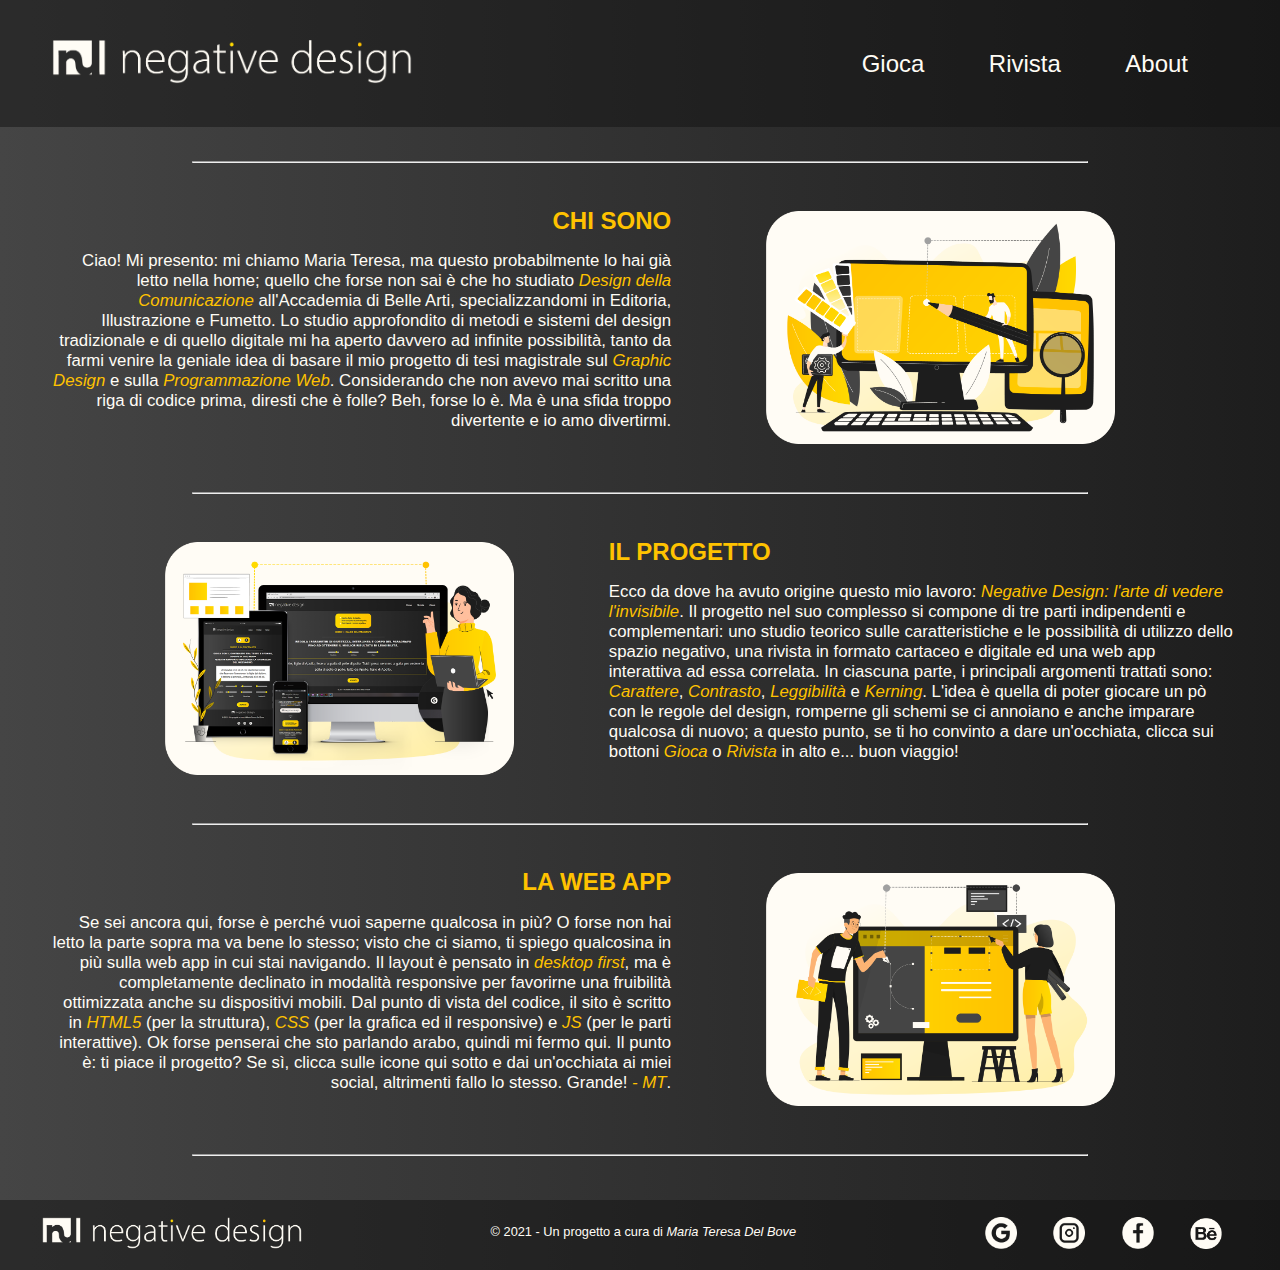
==== commit a5cbb4ed: "Update about.html" ====
--- a/about.html
+++ b/about.html
@@ -25,7 +25,7 @@
             <div class="card-giochi-dx">
                 <h3 class="titolo-gioco-dx">CHI SONO</h3>
                 <p class="testo-dx">
-                Ciao a tutti! Chi sono? Mi chiamo Maria Teresa, ma questo probabilmente lo hai già letto nella home; quello che forse non sai è che ho studiato <span class="highlight">Design della Comunicazione</span> all'Accademia di Belle Arti, specializzandomi in Editoria, Illustrazione e Fumetto. Lo studio approfondito di metodi e sistemi del design tradizionale e di quello digitale mi ha aperto davvero ad infinite possibilità, tanto da farmi venire la geniale idea di basare il mio progetto di tesi magistrale sul <span class="highlight">Graphic Design</span> e sulla <span class="highlight">Programmazione Web</span>. Considerando che non avevo mai scritto una riga di codice prima, diresti che è folle? Beh, forse lo è. Ma è una sfida troppo divertente e io amo divertirmi.
+                Ciao! Mi presento: mi chiamo Maria Teresa, ma questo probabilmente lo hai già letto nella home; quello che forse non sai è che ho studiato <span class="highlight">Design della Comunicazione</span> all'Accademia di Belle Arti, specializzandomi in Editoria, Illustrazione e Fumetto. Lo studio approfondito di metodi e sistemi del design tradizionale e di quello digitale mi ha aperto davvero ad infinite possibilità, tanto da farmi venire la geniale idea di basare il mio progetto di tesi magistrale sul <span class="highlight">Graphic Design</span> e sulla <span class="highlight">Programmazione Web</span>. Considerando che non avevo mai scritto una riga di codice prima, diresti che è folle? Beh, forse lo è. Ma è una sfida troppo divertente e io amo divertirmi.
                 </p>
             </div>
             <div class="img-contenitore-dx">
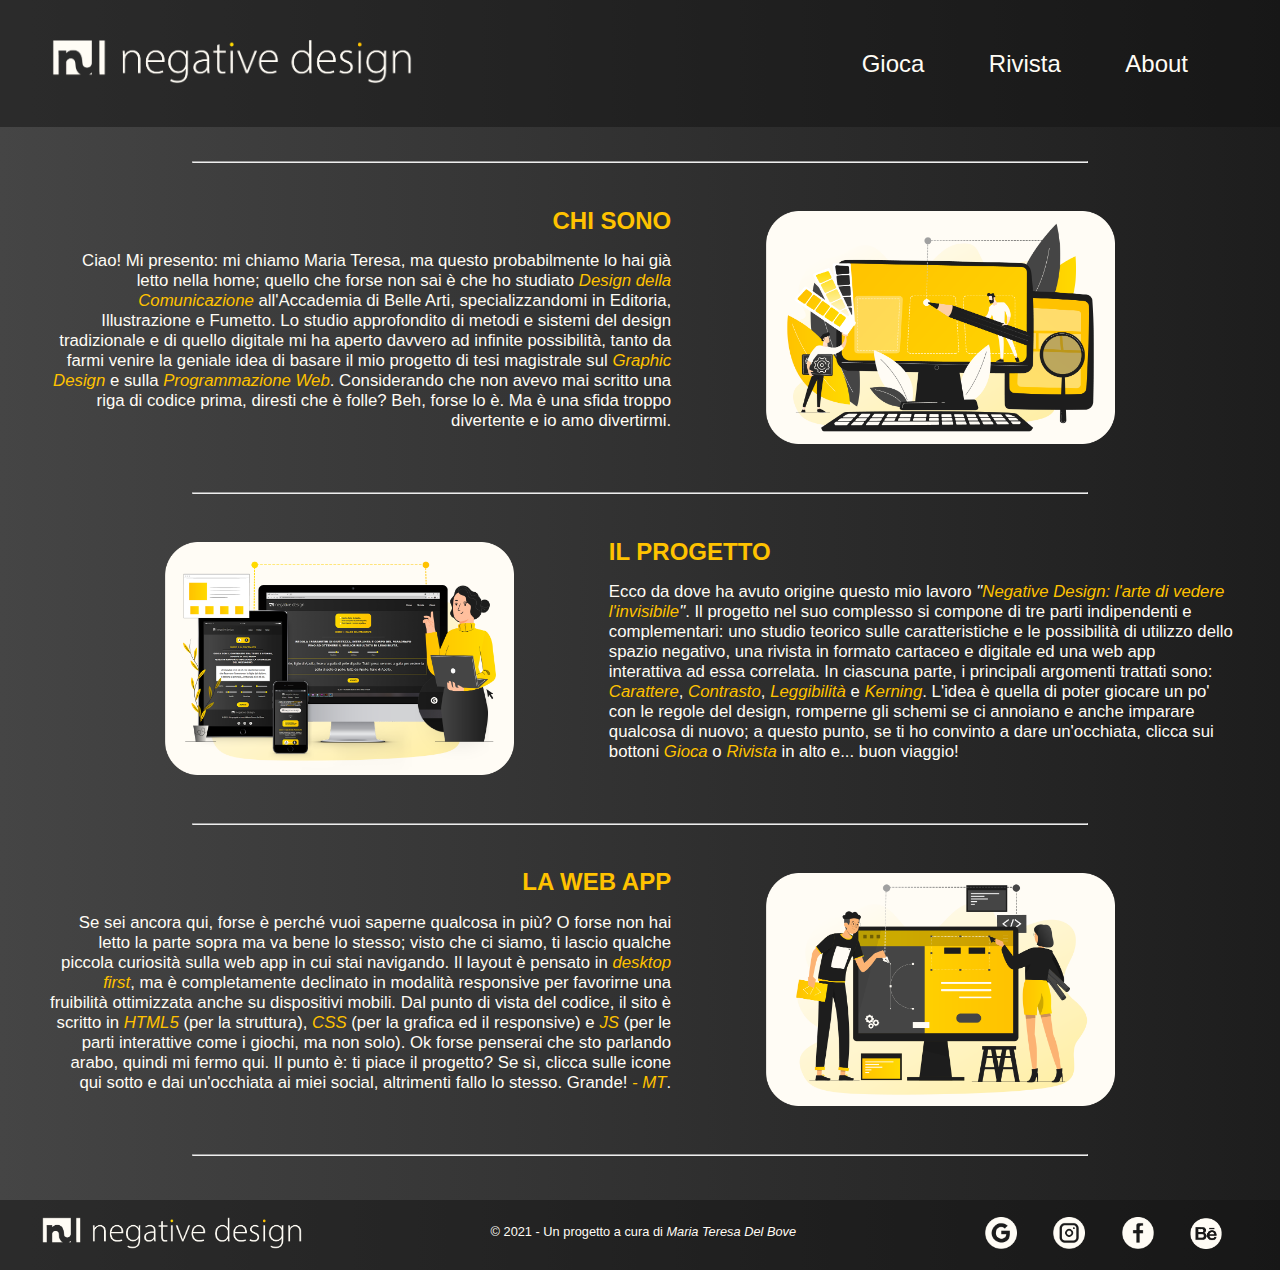
==== commit 5d903767: "Update about.html" ====
--- a/about.html
+++ b/about.html
@@ -41,7 +41,7 @@
             </div>
             <div class="card-giochi-sx">
                 <h3 class="titolo-gioco-sx">IL PROGETTO</h3><br/>
-                <p class="testo-sx">Ecco da dove ha avuto origine questo mio lavoro: <span class="highlight">Negative Design: l'arte di vedere l'invisibile</span>. Il progetto nel suo complesso si compone di tre parti indipendenti e complementari: uno studio teorico sulle caratteristiche e le possibilità di utilizzo dello spazio negativo, una rivista in formato cartaceo e digitale ed una web app interattiva ad essa correlata. In ciascuna parte, i principali argomenti trattati sono: <span class="highlight">Carattere</span>, <span class="highlight">Contrasto</span>, <span class="highlight">Leggibilità</span> e <span class="highlight">Kerning</span>. L'idea è quella di poter giocare un pò con le regole del design, romperne gli schemi se ci annoiano e anche imparare qualcosa di nuovo; a questo punto, se ti ho convinto a dare un'occhiata, clicca sui bottoni <span class="highlight">Gioca</span> o <span class="highlight">Rivista</span> in alto e... buon viaggio!
+                <p class="testo-sx">Ecco da dove ha avuto origine questo mio lavoro <i>"</i><span class="highlight">Negative Design: l'arte di vedere l'invisibile</span><i>"</i>. Il progetto nel suo complesso si compone di tre parti indipendenti e complementari: uno studio teorico sulle caratteristiche e le possibilità di utilizzo dello spazio negativo, una rivista in formato cartaceo e digitale ed una web app interattiva ad essa correlata. In ciascuna parte, i principali argomenti trattati sono: <span class="highlight">Carattere</span>, <span class="highlight">Contrasto</span>, <span class="highlight">Leggibilità</span> e <span class="highlight">Kerning</span>. L'idea è quella di poter giocare un po' con le regole del design, romperne gli schemi se ci annoiano e anche imparare qualcosa di nuovo; a questo punto, se ti ho convinto a dare un'occhiata, clicca sui bottoni <span class="highlight">Gioca</span> o <span class="highlight">Rivista</span> in alto e... buon viaggio!
                 </p>
             </div>
         </div>
@@ -52,7 +52,7 @@
             <div class="card-giochi-dx">
                 <h3 class="titolo-gioco-dx">LA WEB APP</h3>
                 <p class="testo-dx">
-                Se sei ancora qui, forse è perché vuoi saperne qualcosa in più? O forse non hai letto la parte sopra ma va bene lo stesso; visto che ci siamo, ti spiego qualcosina in più sulla web app in cui stai navigando. Il layout è pensato in <span class="highlight">desktop first</span>, ma è completamente declinato in modalità responsive per favorirne una fruibilità ottimizzata anche su dispositivi mobili. Dal punto di vista del codice, il sito è scritto in <span class="highlight">HTML5</span> (per la struttura), <span class="highlight">CSS</span> (per la grafica ed il responsive) e <span class="highlight">JS</span> (per le parti interattive). Ok forse penserai che sto parlando arabo, quindi mi fermo qui. Il punto è: ti piace il progetto? Se sì, clicca sulle icone qui sotto e dai un'occhiata ai miei social, altrimenti fallo lo stesso. Grande! <span class="highlight">- MT</span>.</p>
+                Se sei ancora qui, forse è perché vuoi saperne qualcosa in più? O forse non hai letto la parte sopra ma va bene lo stesso; visto che ci siamo, ti lascio qualche piccola curiosità sulla web app in cui stai navigando. Il layout è pensato in <span class="highlight">desktop first</span>, ma è completamente declinato in modalità responsive per favorirne una fruibilità ottimizzata anche su dispositivi mobili. Dal punto di vista del codice, il sito è scritto in <span class="highlight">HTML5</span> (per la struttura), <span class="highlight">CSS</span> (per la grafica ed il responsive) e <span class="highlight">JS</span> (per le parti interattive come i giochi, ma non solo). Ok forse penserai che sto parlando arabo, quindi mi fermo qui. Il punto è: ti piace il progetto? Se sì, clicca sulle icone qui sotto e dai un'occhiata ai miei social, altrimenti fallo lo stesso. Grande! <span class="highlight">- MT</span>.</p>
             </div>
             <div class="img-contenitore-dx">
             <img src="immagini/illustrazione_about_03.png" class="illustrazione-about" alt="Illustrazione">
